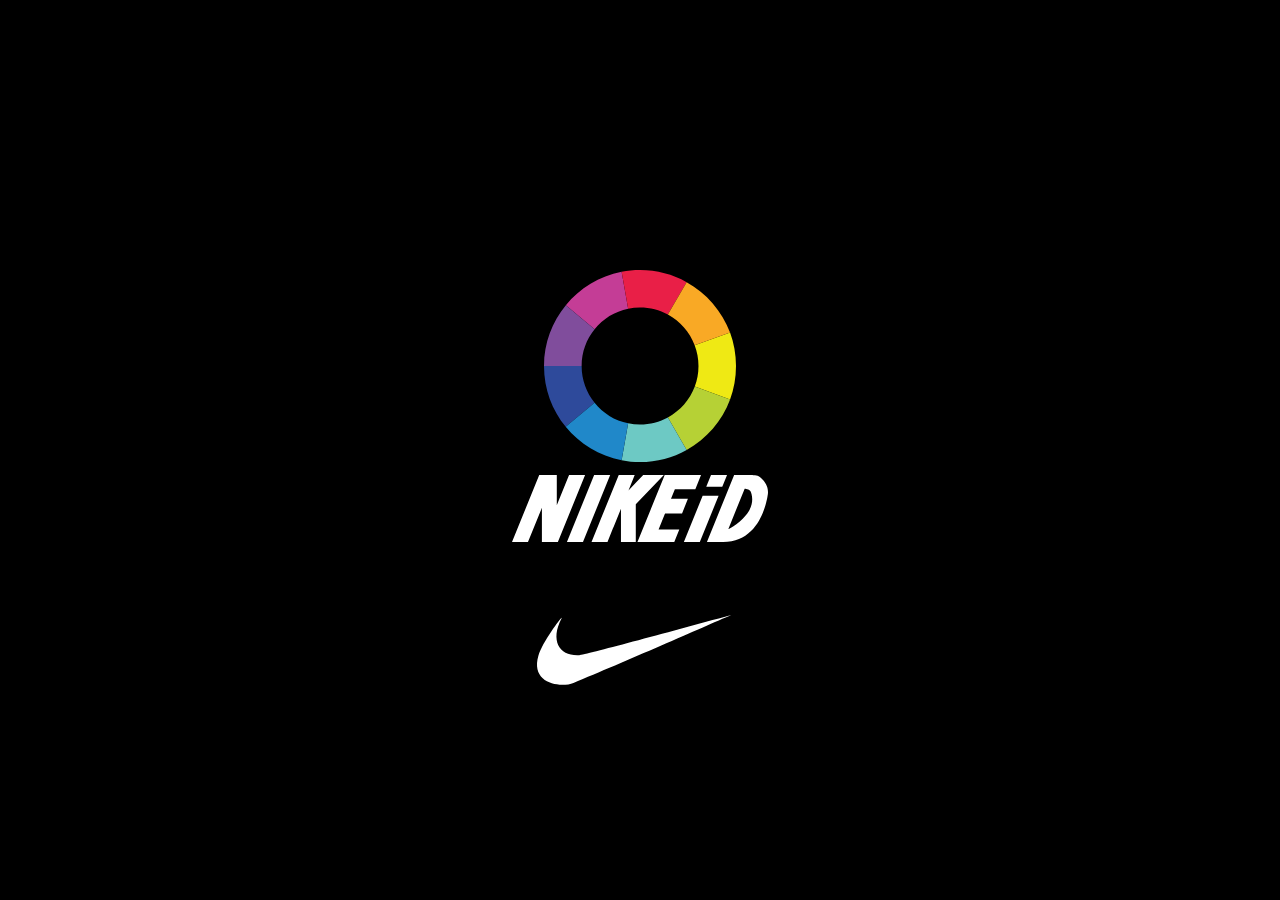
==== index.html @ b017522c "First commit" ====
<!DOCTYPE html>
<html lang="en" dir="ltr">

<head>
  <meta charset="utf-8">
  <title>Nike logo</title>
  <script src="https://ajax.googleapis.com/ajax/libs/jquery/3.3.1/jquery.min.js"></script>
  <link rel="stylesheet" type="text/css" href="css/style.css">
  <script type="text/javascript" src="js/main.js"></script>
  <script src='js/spectrum.js'></script>
  <link rel='stylesheet' href='css/spectrum.css' />

</head>

<!--  LOADING SCREAN CONTAINER -->

<body onload="loading()">
  <div class="loadingScrean" id="loadingScrean">
    <div class="loadingAnimation">


      <div class="nikeID">
        <img src="img/NikeID_circle.svg" class="rotate">
        <img src="img/NikeID_text.svg" class="nikeIDText">
      </div>
      <canvas id="c1" class="c1">
        <script>
          var c = document.getElementById("c1");
        c.height = document.documentElement.clientheight;
        c.width = document.documentElement.clientwidth;
        var ctx = c.getContext("2d")
        drawSNike(ctx);
      </script>

    </div>
  </div>

  <!--  PAGE CONTENT CONTAINER -->
  <div class="content" id="content">
    <div class="nav">
      <div class="headerIcons">
        <img src="img/NikeID_circle.svg" class="headerCircle">
        <img src="img/NikeID_text.svg" class="headerText">
      </div>
    </div>
    <!--  AIR FORCE 1 CONTAINER -->
    <div class="airForce1">

      <!--        BACKGROUND IMAGE CONTAINER      -->
      <div class="svgBackgroundImageContainer" id="airForce1">

        <!--          SVG LOGO CONTAINER         -->
        <div class="svgLogo">
          <svg class="svgLogo" version="1.1" xmlns="http://www.w3.org/2000/svg" xmlns:xlink="http://www.w3.org/1999/xlink" x="0px" y="0px" viewBox="0 0 361 185" style="enable-background:new 0 0 361 185;" xml:space="preserve">
            <style type="text/css">
              .st0 {
                fill: #FFFFFF;
                stroke: #000000;
                stroke-width: 0.5;
                stroke-miterlimit: 10;
              }
            </style>
            <g>
              <path class="st0 colorMain" d="M226.4,39.8c-1.3-1.2-2.7-2.3-4.1-3.4c-2.4-1.9-4.9-3.8-7.6-5.1c-0.9-0.4-2-1-3-0.7c-0.8,0.2-1.5,1.1-2.1,1.7
        		c-0.7,0.6-1.3,1.2-2,1.8c-1.3,1.2-2.7,2.3-4,3.5c-0.6,0.5-1.3,1-1.8,1.6c0,0-1.5,1.5-1.4,4.1c0.1,1.9-0.3,4.1-1.2,5.8
        		c-1,1.7-2.6,3-4.5,3.9c-0.6,0.3-1.2,0.5-1.9,0.3c-2-0.5-1.7-3.7-1.6-5.2c0-0.6,0.1-1.2,0.2-1.8c0-0.3,0.5-2,0.3-2.1
        		c-2-1.8-4.1-2.5-4.1-2.5c-0.1,0.7-0.1,1.3-0.2,2c0,0.4-0.1,0.7-0.1,1.1c0,0.2,0,0.6-0.1,0.8c0,0.1-0.1,0.1-0.1,0.1
        		c-0.3,0.3-0.9,0.4-1.2,0.6c-0.1,0-0.9,0.4-0.9,0.4c-0.1,0.8-0.1,1.7-0.2,2.5c-0.1,1.8-0.2,3.4-0.8,5.1c-0.3,0.9-0.7,1.7-1.3,2.5
        		c-0.5,0.7-1.1,1.4-1.9,1.6c-1,0.2-1.8-0.4-2.4-1c-0.5-0.5-0.8-1.1-1.2-1.6c-0.1-0.2-1.4-2.4-1.3-2.5c0,0-1.5,1.1-1.5,1.1
        		c-0.1,2.3-0.2,4.6-0.4,6.8c0,0.8-0.1,1.6-0.1,2.3c-0.1,1.2-0.2,2.4-0.8,3.5c-0.3,0.6-0.7,1.1-1.1,1.7c-0.5,0.7-1.3,1.5-2.3,1.5
        		c-1.1,0-1.8-1.1-2.2-2c-0.7-1.4-1-3-1.3-4.6c-0.1-0.8-0.3-1.5-0.4-2.3c0,0-5,2.5-5,2.5c-0.1,1-0.2,2-0.3,3.1c-0.1,1,0,2-0.3,3
        		c-0.3,0.8-0.8,1.6-1.5,2.1c-1.1,0.8-2.2,2.1-3.7,2.2c-0.7,0-1.4-0.3-1.8-1c-0.5-0.8-0.6-1.8-0.6-2.6c0-0.5,0-1,0-1.6
        		c0-0.3,0-0.6,0-0.9c0-0.2,0-0.9,0.1-1c0,0-4.8,4.7-4.8,4.7c0,2.4,0,4.8,0,7.1c0,1.1,0,2.2,0,3.3c0,0.1,0,0.2,0,0.4
        		c-0.1,0.1-0.2,0.2-0.3,0.3c-1.2,1.1-3.1,2.3-4.7,1.6c-2.1-0.9-1.8-4.4-1.7-6.2c0.1-0.8,0.2-1.6,0.3-2.4l-5.4,1.5c0,0-5.8,16.2-9,7
        		l-6.3,3.6c0,2.1-0.3,4.5-1.2,6.4c-0.5,1.1-1.3,2.2-2.7,2.1c-4.1-0.2-4.3-5.3-3.7-8.3c0,0,0-0.2,0.1-0.2c0,0-15.6,7.3-15.6,7.3
        		s-1.1,9.2,5.2,8.7c6.3-0.5,8.1-1.1,22.4-6.4c4.5-1.7,9-3.3,13.4-5c3.2-1.2,6.3-2.4,9.5-3.6c0.5-0.2,1-0.4,1.5-0.6
        		c0.5-0.2,1-0.3,1.4-0.5c0.5-0.2,0.9-0.6,1.3-0.9c1-0.8,2-1.6,3-2.3c3-2.2,6.2-4.3,9.5-6.1c2.1-1.1,4.3-2.1,6.5-2.9
        		c1.2-0.4,2.4-0.6,3.4-1.4c2-1.5,3.6-3.6,5.3-5.4c2.1-2.2,4.4-4.2,7-5.9c1.5-1,3.1-1.9,4.8-2.7c0.8-0.4,1.7-0.8,2.6-1.1
        		c0.8-0.3,1.7-0.5,2.4-1c3.7-2.4,7.4-4.7,11.2-7c3.4-2.1,6.9-4.2,10.3-6.2c2.3-1.4,4.6-2.7,6.9-4.1C225.6,40.3,226,40.1,226.4,39.8z
        		" />
              <path class="st0 colorMain" d="M333.7,121.1c-0.2,1.7-0.3,3.3-0.5,5c0,0,3-3.9,2.6-38.1c0-3.8-0.2-7.7-0.6-11.5c-0.6-6.6-1.6-13.2-3.6-19.5
          		c-0.6-2-1.3-4-2.2-6c-1.2-2.7-3-5.1-3.7-8c-0.1-0.3-0.1-0.7-0.3-1c-0.8-1.4-2.7-1.5-4.1-1.3c-5.2,0.7-9.9,3.8-11.6,9
          		c-2.9,9-7.7,12.9-18.4,17.7c-10.7,4.8-45.1-18.7-45.1-18.7c5.8-9.4-11.4-29.7-15.3-34.8s-12,0.5-12,0.5l0,0c0,0,0,0,0,0
          		c2.1,1.2,6.6,4.9,6.6,4.9s1.6,1.3-1.3,2c-2.8,1.1-3.7,1.8-3.7,1.8s-3.9,3.2-4.6,4.5c-2.8,0-6.7-0.1-11.3,4.6l-4.2-3.6L188,40.2
          		h-1.6c0,0-2.2,2.3-6.9,6.2s-4.2,4.5-4.2,4.5c-5.8,1.9-8.8,6.9-8.8,6.9c-2.7-0.5-2.4-0.3-8.1,2.2c-5.7,2.5-4.9,4-4.9,4
          		c-2.8,0.5-10.6,4.2-10.6,6.2c0,2-2.8,3.4-2.8,3.4c-7.1-1.3-11.5,5.1-11.8,6.5c-0.3,1.4-3.4,3.5-3.4,3.5c-5.9-2.7-11.8,4.4-11.8,4.4
          		c-0.6,3-0.5,8.1,3.7,8.3c1.3,0.1,2.2-1,2.7-2.1c0.9-2,1.1-4.3,1.2-6.4l6.3-3.6c3.3,9.2,9-7,9-7l5.4-1.5c-0.1,0.8-0.2,1.6-0.3,2.4
          		c-0.1,1.7-0.4,5.3,1.7,6.2c1.6,0.7,3.5-0.5,4.7-1.6c0.1-0.1,0.2-0.2,0.3-0.3c0-0.1,0-0.2,0-0.4c0-1.1,0-2.2,0-3.3
          		c0-2.4,0-4.8,0-7.1c0,0,4.7-4.7,4.8-4.7c-0.1,0.1-0.1,0.8-0.1,1c0,0.3,0,0.6,0,0.9c0,0.5,0,1,0,1.6c0.1,0.9,0.1,1.9,0.6,2.6
          		c0.4,0.6,1.1,1,1.8,1c1.5-0.1,2.6-1.3,3.7-2.2c0.7-0.5,1.2-1.3,1.5-2.1c0.3-1,0.3-2,0.3-3c0.1-1,0.2-2,0.3-3.1l5-2.5
          		c0.1,0.8,0.2,1.6,0.4,2.3c0.3,1.6,0.7,3.2,1.3,4.6c0.4,0.9,1.1,2,2.2,2c0.9,0,1.7-0.9,2.3-1.5c0.4-0.5,0.8-1.1,1.1-1.7
          		c0.6-1.1,0.8-2.3,0.8-3.5c0-0.8,0.1-1.6,0.1-2.3c0.1-2.3,0.2-4.6,0.4-6.8l1.5-1.1c-0.1,0.1,1.1,2.3,1.3,2.5
          		c0.3,0.6,0.7,1.1,1.2,1.6c0.6,0.7,1.5,1.3,2.4,1c0.8-0.2,1.4-0.9,1.9-1.6c0.5-0.8,0.9-1.6,1.3-2.5c0.7-1.7,0.7-3.3,0.8-5.1
          		c0.1-0.8,0.1-1.7,0.2-2.5c0-0.1,0.9-0.4,0.9-0.4c0.4-0.2,0.9-0.3,1.2-0.6c0,0,0.1-0.1,0.1-0.1c0.1-0.2,0.1-0.5,0.1-0.8
          		c0-0.4,0.1-0.7,0.1-1.1c0.1-0.7,0.1-1.3,0.2-2c0,0,2.1,0.8,4.1,2.5c0.1,0.1-0.3,1.8-0.3,2.1c-0.1,0.6-0.2,1.2-0.2,1.8
          		c-0.1,1.5-0.3,4.7,1.6,5.2c0.6,0.1,1.3-0.1,1.9-0.3c1.8-0.9,3.4-2.1,4.5-3.9c1-1.7,1.3-3.9,1.2-5.8c-0.1-2.5,1.4-4.1,1.4-4.1
          		c0.5-0.6,1.2-1,1.8-1.6c1.3-1.2,2.7-2.3,4-3.5c0.7-0.6,1.3-1.2,2-1.8c0.6-0.5,1.3-1.4,2.1-1.7c0.9-0.3,2.1,0.3,3,0.7
          		c2.7,1.3,5.2,3.2,7.6,5.1c1.4,1.1,2.8,2.2,4.1,3.4c-0.4,0.3-0.9,0.5-1.3,0.8c-2.3,1.3-4.6,2.7-6.9,4.1c-3.4,2.1-6.9,4.1-10.3,6.2
          		c-3.8,2.3-7.5,4.6-11.2,7c-0.7,0.5-1.6,0.7-2.4,1c-0.9,0.3-1.7,0.7-2.6,1.1c-1.7,0.8-3.3,1.7-4.8,2.7c-2.6,1.7-4.8,3.7-7,5.9
          		c-1.7,1.8-3.3,3.9-5.3,5.4c-1,0.8-2.2,0.9-3.4,1.4c-2.2,0.8-4.4,1.8-6.5,2.9c-3.3,1.8-6.5,3.8-9.5,6.1c-1,0.7-2,1.5-3,2.3
          		c-0.4,0.3-0.8,0.7-1.3,0.9c-0.5,0.2-1,0.3-1.4,0.5c-0.5,0.2-1,0.4-1.5,0.6c-3.2,1.2-6.3,2.4-9.5,3.6c-4.5,1.7-8.9,3.4-13.4,5
          		c-14.3,5.3-16,5.9-22.4,6.4c-6.3,0.5-5.2-8.7-5.2-8.7c-7,4.8-59,18.8-59,18.8c5.8,1,29.8,4.9,46,4.9s33.3-0.6,33.3-0.6
          		s12.4,0,11.6-12.4c-0.5-5.6-0.5-8.5-0.5-8.5l23.6-9.5c0,0,9.5,16,19,21.7c9.6,5.7,17.2,11.3,21.1,20.6c1.7,3.8,1.6,4.7,1.3,6
          		c0,0,0,0,0,0c15.4-2.4,45.4-5.8,65.4-7.7c0,0,0,0,0,0c-2.2-14.1-9.8-26.7-9.8-26.7l78.4-20c0.3,0.3,0.7,0.7,1,1
          		c1.8,2.1,3.3,4.6,4.1,7.3c0.3,1.1,0.5,2.2,0.6,3.4c0,0.6,0,1.1,0,1.7c0,0.7,0.3,1.4,0.5,2.1c0.1,0.7,0.2,1.4,0.3,2.1
          		c0.4,3.6,0.2,7.3,0.1,10.9C334.3,113.8,334,117.5,333.7,121.1z M227,40.3c0,0,8.1,7.3,15.6,14.3s24.6,14.1,36.1,18.3s25-0.9,27.2-2
          		c2.6,0.4,5.8,4.1,5.8,4.1l-74,14.3c0,0-0.8-0.7-13.2-7.9S204,53.9,204,53.9L227,40.3z M247.3,101.3l-37.6,7.5
          		c0,0-24.8,5.4-31.5-9.5c-6.8-19.4,22.8-32.5,22.8-32.5c-7.1,34.3,36.1,23.5,36.1,23.5s49.2-9,66.7-12.6s23.4,3,23.4,3L247.3,101.3z
          		" />
            </g>
            <g>
              <path class="st0 colorSwosh" d="M327.1,80.7c0,0-5.9-6.5-23.4-3S237,90.4,237,90.4s-43.3,10.8-36.1-23.5c0,0-29.5,13.1-22.8,32.5
        		c6.8,14.9,31.5,9.5,31.5,9.5l37.6-7.5L327.1,80.7z" />
            </g>
            <g>
              <path class="st0 colorFrontPanel" id="colorFrontPanel" d="M192.3,136.3c0.5-0.1,1.1-0.2,1.7-0.3c0,0,0,0,0,0c0.2-1.3,0.3-2.2-1.3-6c-3.9-9.3-11.5-14.9-21.1-20.6
        		c-9.6-5.7-19-21.7-19-21.7L129,97.3c0,0,0.1,2.9,0.5,8.5c0.8,12.4-11.6,12.4-11.6,12.4s-17,0.6-33.3,0.6s-40.3-3.9-46-4.9
        		c-4.4,4-8.6,17.3-8.6,17.3c6.8,2.1,33.6,9.8,60,9.9S171.3,139.7,192.3,136.3z" />
            </g>
            <g>
              <path class="st0 colorBackPanel" d="M311.6,74.9c0,0-3.2-3.6-5.8-4.1c-2.2,1.1-15.8,6.3-27.2,2s-28.6-11.3-36.1-18.3S227,40.3,227,40.3l-23,13.6
        		c0,0,8,20.3,20.4,27.4s13.2,7.9,13.2,7.9L311.6,74.9z" />
              <path class="st0 colorBackPanel" d="M249.6,101.7c0,0,7.5,12.6,9.8,26.7c0,0,0,0,0,0c8.6-0.8,15.3-1.3,18.3-1.4c10.1-0.1,55.5-0.9,55.5-0.9
        		c0.2-1.7,0.4-3.3,0.5-5c0.4-3.7,0.6-7.3,0.8-11c0.2-3.6,0.3-7.3-0.1-10.9c-0.1-0.7-0.2-1.4-0.3-2.1c-0.2-0.7-0.5-1.4-0.5-2.1
        		c0-0.6,0-1.1,0-1.7c-0.1-1.1-0.3-2.3-0.6-3.4c-0.8-2.7-2.2-5.2-4.1-7.3c-0.3-0.4-0.6-0.7-1-1" />
            </g>
            <g>
              <path class="st0 colorTop" d="M226.4,39.8c-1.3-1.2-2.7-2.3-4.1-3.4c-2.4-1.9-4.9-3.8-7.6-5.1c-0.9-0.4-2-1-3-0.7c-0.8,0.2-1.5,1.1-2.1,1.7
        		c-0.7,0.6-1.3,1.2-2,1.8c-1.3,1.2-2.7,2.3-4,3.5c-0.6,0.5-1.3,1-1.8,1.6c0,0-1.5,1.5-1.4,4.1c0.1,1.9-0.3,4.1-1.2,5.8
        		c-1,1.7-2.6,3-4.5,3.9c-0.6,0.3-1.2,0.5-1.9,0.3c-2-0.5-1.7-3.7-1.6-5.2c0-0.6,0.1-1.2,0.2-1.8c0-0.3,0.5-2,0.3-2.1
        		c-2-1.8-4.1-2.5-4.1-2.5c-0.1,0.7-0.1,1.3-0.2,2c0,0.4-0.1,0.7-0.1,1.1c0,0.2,0,0.6-0.1,0.8c0,0.1-0.1,0.1-0.1,0.1
        		c-0.3,0.3-0.9,0.4-1.2,0.6c-0.1,0-0.9,0.4-0.9,0.4c-0.1,0.8-0.1,1.7-0.2,2.5c-0.1,1.8-0.2,3.4-0.8,5.1c-0.3,0.9-0.7,1.7-1.3,2.5
        		c-0.5,0.7-1.1,1.4-1.9,1.6c-1,0.2-1.8-0.4-2.4-1c-0.5-0.5-0.8-1.1-1.2-1.6c-0.1-0.2-1.4-2.4-1.3-2.5c0,0-1.5,1.1-1.5,1.1
        		c-0.1,2.3-0.2,4.6-0.4,6.8c0,0.8-0.1,1.6-0.1,2.3c-0.1,1.2-0.2,2.4-0.8,3.5c-0.3,0.6-0.7,1.1-1.1,1.7c-0.5,0.7-1.3,1.5-2.3,1.5
        		c-1.1,0-1.8-1.1-2.2-2c-0.7-1.4-1-3-1.3-4.6c-0.1-0.8-0.3-1.5-0.4-2.3c0,0-5,2.5-5,2.5c-0.1,1-0.2,2-0.3,3.1c-0.1,1,0,2-0.3,3
        		c-0.3,0.8-0.8,1.6-1.5,2.1c-1.1,0.8-2.2,2.1-3.7,2.2c-0.7,0-1.4-0.3-1.8-1c-0.5-0.8-0.6-1.8-0.6-2.6c0-0.5,0-1,0-1.6
        		c0-0.3,0-0.6,0-0.9c0-0.2,0-0.9,0.1-1c0,0-4.8,4.7-4.8,4.7c0,2.4,0,4.8,0,7.1c0,1.1,0,2.2,0,3.3c0,0.1,0,0.2,0,0.4
        		c-0.1,0.1-0.2,0.2-0.3,0.3c-1.2,1.1-3.1,2.3-4.7,1.6c-2.1-0.9-1.8-4.4-1.7-6.2c0.1-0.8,0.2-1.6,0.3-2.4l-5.4,1.5c0,0-5.8,16.2-9,7
        		l-6.3,3.6c0,2.1-0.3,4.5-1.2,6.4c-0.5,1.1-1.3,2.2-2.7,2.1c-4.1-0.2-4.3-5.3-3.7-8.3c0,0,0-0.2,0.1-0.2c0,0-15.6,7.3-15.6,7.3
        		s-1.1,9.2,5.2,8.7c6.3-0.5,8.1-1.1,22.4-6.4c4.5-1.7,9-3.3,13.4-5c3.2-1.2,6.3-2.4,9.5-3.6c0.5-0.2,1-0.4,1.5-0.6
        		c0.5-0.2,1-0.3,1.4-0.5c0.5-0.2,0.9-0.6,1.3-0.9c1-0.8,2-1.6,3-2.3c3-2.2,6.2-4.3,9.5-6.1c2.1-1.1,4.3-2.1,6.5-2.9
        		c1.2-0.4,2.4-0.6,3.4-1.4c2-1.5,3.6-3.6,5.3-5.4c2.1-2.2,4.4-4.2,7-5.9c1.5-1,3.1-1.9,4.8-2.7c0.8-0.4,1.7-0.8,2.6-1.1
        		c0.8-0.3,1.7-0.5,2.4-1c3.7-2.4,7.4-4.7,11.2-7c3.4-2.1,6.9-4.2,10.3-6.2c2.3-1.4,4.6-2.7,6.9-4.1C225.6,40.3,226,40.1,226.4,39.8z
        		" />
              <path class="st0 colorTop" d="M200.8,28.8C200.8,28.8,200.8,28.8,200.8,28.8c0.1-0.1,0.3-0.2,0.6-0.5c2.9-2.5,15.8-13.6,17.8-13.7
        		c2.1,1.2,6.6,4.9,6.6,4.9s1.6,1.3-1.3,2c-2.8,1.1-3.7,1.8-3.7,1.8s-3.9,3.2-4.6,4.5c-2.8,0-6.7-0.1-11.3,4.6" />
            </g>
            <g>
              <path class="st0 colorMidsole" d="M39.7,153.2c0.4,0.5,0.9,0.9,1.4,1.3c3.3,2.8,7.4,4.5,11.6,5.5c3.6,0.9,7.2,1.7,10.8,2.3
        		c1.8,0.3,3.7,0.5,5.5,0.7c1.8,0.2,3.7,0.4,5.5,0.5c1.8,0.1,3.5,0.2,5.3,0.3c1.6,0.1,3.2,0.1,4.8,0.2c1.4,0,2.8,0.1,4.2,0.1
        		c1.1,0,2.2,0,3.2,0c0.7,0,1.4,0,2.1,0c0.3,0,0.5,0,0.8,0l161.2,0.5c0,0,48.3,0,58.5-0.2c8-0.1,14.6-2.5,18.3-4.7
        		c1.4-1,2.4-1.7,2.4-1.7c2.4-13-2-31.9-2-31.9s-45.4,0.8-55.5,0.9s-64.3,6-85.3,9.3s-76,4.8-102.3,4.7s-53.3-7.8-60-9.9
        		c-4.9,7.9-5.5,14.9-5.5,14.9C30,146.8,34.9,148,39.7,153.2z" />
            </g>
            <g>
              <path class="st0 colorSole" d="M214.3,174.7h79.3c0,0,22.2-0.2,32.8-4.5c10.7-4.3,8.7-7.7,8.7-12.2c-2.5,2.3-10.5,6.2-20.7,6.3
        		c-10.2,0.2-58.5,0.2-58.5,0.2L94.8,164c-0.3,0-0.5,0-0.8,0c-0.7,0-1.4,0-2.1,0c-1.1,0-2.2,0-3.2,0c-1.4,0-2.8,0-4.2-0.1
        		c-1.6,0-3.2-0.1-4.8-0.2c-1.8-0.1-3.5-0.2-5.3-0.3c-1.8-0.1-3.7-0.3-5.5-0.5c-1.8-0.2-3.7-0.4-5.5-0.7c-3.6-0.6-7.2-1.4-10.8-2.3
        		c-4.1-1.1-8.3-2.7-11.6-5.5c-0.5-0.4-1-0.9-1.4-1.3c-4.8-5.2-9.7-6.3-15.2-7.2c-0.8,2.8-2.7,14.2,14.5,19.7s47.5,8.7,60.2,8.7
        		S214.3,174.7,214.3,174.7z" />
            </g>
            <g>
              <path class="st0 colorAir" d="M296.3,146.3l-5,10.3l1.5,0l0.9-1.5h2.8v1.5h0.9v-10.3H296.3z M296,154.1h-2l2-4.1V154.1z" />
              <path class="st0 colorAir" d="M308.7,148.8c-0.1-2.4-4.3-2.6-4.3-2.6l-3,10.3h1.5l0.9-3.4l2.2,3.4h2l-2.6-3.9
        		C307.2,152.7,308.7,151.3,308.7,148.8z M304.6,151.1l0.7-3.6c0,0,2.1-0.1,1.9,2.2C307.1,150.4,306.8,151.3,304.6,151.1z" />
              <polyline class="st0 colorAir" points="298.3,156.5 301.1,146.3 302.5,146.3 299.8,156.5 	" />
            </g>
          </svg>
        </div>
      </div>

      <!--        COLORPICKERS       -->
      <div class="row">
        <div class="element" id="colorSole">
          <div class="title">
            Sole
          </div>
          <div class="picker">
            <input type='text' id="colorSoleP" />
          </div>
        </div>

        <div class="element" id="colorMidsole">
          <div class="title">
            Midsole
          </div>
          <div class="picker">
            <input type='text' id="colorMidsoleP" />
          </div>
        </div>

        <div class="element" id="colorFrontPanel">
          <div class="title">
            Front panel
          </div>
          <div class="picker">
            <input type='text' id="colorFrontPanelP" />
          </div>
        </div>

        <div class="element" id="colorBackPanel">
          <div class="title">
            Back panel
          </div>
          <div class="picker">
            <input type='text' id="colorBackPanelP" />
          </div>
        </div>

        <div class="element" id="colorMain">
          <div class="title">
            Base
          </div>
          <div class="picker">
            <input type='text' id="colorMainP" />
          </div>
        </div>

        <div class="element" id="colorSwosh">
          <div class="title">
            Swosh
          </div>
          <div class="picker">
            <input type='text' id="colorSwoshP" />
          </div>
        </div>

        <div class="element" id="colorAir">
          <div class="title">
            AIR logo
          </div>
          <div class="picker">
            <input type='text' id="colorAirP" />
          </div>
        </div>

        <div class="element" id="colorTop">
          <div class="title">
            Top
          </div>
          <div class="picker">
            <input type='text' id="colorTopP" />
          </div>
        </div>

        <script>
          pickersAirForce1();
          hoverOverlay();
        </script>
      </div>

    </div>

    <!--  MERCURIAL VAPOR CONTAINER -->
    <div class="mercurialVapor">

      <!--        BACKGROUND IMAGE CONTAINER      -->
      <div class="svgBackgroundImageContainer" id="mercurialVapor">

        <!--          SVG LOGO CONTAINER         -->
        <div class="svgLogo" style="padding-top: 200px;">
          <svg version="1.1" xmlns="http://www.w3.org/2000/svg" xmlns:xlink="http://www.w3.org/1999/xlink" x="0px" y="0px" viewBox="0 0 91.8 42.4" style="enable-background:new 0 0 113.4 65.2;" xml:space="preserve">
            <style type="text/css">
              .st1 {
                fill: white;
                stroke: #000000;
                stroke-width: 0.25;
                stroke-miterlimit: 10;
              }
            </style>
            <g>
              <path class="st1 solePlate" d="M0,29.8c0,0,12.7,3.9,14.7,4.8s4.8,2.6,5.9,2.8s1.6,0.1,2.8,0.5c1.1,0.3,2.2,0.8,3.9,0.9
          		c1.7,0.1,2.8,0.4,4-0.3c1.2-0.7,2.6-2,4.1-2.1s4,0.2,5.1,0.1c1.1,0,2.6-0.1,4.6-0.3c2-0.2,6.2-0.9,4.9,0c-1.4,1-2.1,1.2-3.2,1.3
          		c-1.1,0.1-3.1,0.8-5.4,1.6c-2.3,0.8-2.8,0.8-2.9,1.8L34.3,41h-1.5l-2.4-1c0,0-1.4-1.3-2.8-0.7c-1.1,0.2-1.1,0.1-1.4,0.5l-1.8-0.3
          		L23.2,39c0,0-1.7-1.3-3.2-1.2c-0.8,0.1-1.5,0.7-1.8,2l-1.7-0.1L14.3,39c0,0-0.8-1.3-1.4-1.9s-0.9-1.3-1.5-1.4s-2.3-0.8-2.4-0.6
          		s-0.5,0.5-0.7,0.6s-0.5,0.4-0.7,1l-1.4-0.4l-1.5-1c0,0-0.5-0.8-0.8-1.1s-0.5-0.5-0.5-0.7S3.1,33,2.8,33S0.1,31.8,0,29.8z" />
              <path class="st1 solePlate" d="M61.3,36.9c0,0,0.5-0.6,1.3-0.7s3.2,0,3.8-0.1s6.2-0.9,7.6-1.2s3.3-0.9,4.3-1.2s4-1.2,5.8-0.9S91,34,91,34
          		s0.2,1.6-2.5,2.5c-1.5,0.5-1.7,0.6-3,2.7l-6.2,1.1h-0.6l-0.2-0.5l-0.4,0c0,0-0.4-1.5-0.5-1.8s-0.3-0.5-0.3-0.5l-1.1,0
          		c0,0-0.8-0.1-1-0.1s-1.3,1.3-1.7,2.4l-0.9,0.2l-3.8,0c0,0-0.3-2.8-1.9-2.8S61.6,37.1,61.3,36.9z" />
            </g>
            <g>
              <polygon class="st1 studs" points="68.9,40.1 69,41.6 73,41.8 73.6,39.9 72.7,40.1 	" />
              <path class="st1 studs" d="M78.1,40l0.3,1.9l0.5-0.1l0.2,0.4c0,0,0.4,0.2,1,0.1s4.7-0.8,4.7-0.8s0.6-2.2,0.8-2.3l-6.2,1.1h-0.6l-0.2-0.5L78.1,40z" />
              <path class="st1 studs" d="M37.7,42.4c-0.8,0-3.2,0-3.2,0l-4-1.1l-0.1-1.4l2.4,1l5.6-0.1C38.4,40.8,38.5,42.4,37.7,42.4z" />
              <path class="st1 studs" d="M26.2,39.7c0,0-0.1,0.8-0.5,0.7s-1.5-0.3-1.5-0.3l-1.1-0.4l0-0.8l1.3,0.5L26.2,39.7z" />
              <path class="st1 studs" d="M18.2,39.8c0,0-0.2,1.4-0.4,1.4c-0.2,0-1-0.1-1-0.1l-2.3-0.8l0-1.4l2.1,0.7L18.2,39.8z" />
              <polygon class="st1 studs" points="7.6,36.7 7.1,37.8 4.7,36.5 4.7,35.3 6.2,36.3 	" />
            </g>
            <g>
              <g>
                <path class="st1 main" d="M81,15.4c0.7-0.6,2.2-2.2,2.5-2.7c0.1-0.2,0.4-0.6,0.8-1C83.5,12.7,82.3,14.1,81,15.4
          			c-0.2,0.2-0.3,0.2-0.4,0.4C80.7,15.6,80.9,15.5,81,15.4z" />
                <path class="st1 main" d="M86.8,8.8c0.2-0.2,0.4-0.3,0.6-0.4c-0.1,0-0.2,0.1-0.3,0.1c-0.3,0.2-0.8,0.8-1.3,1.4
          			C86,9.5,86.4,9.1,86.8,8.8z" />
                <path class="st1 main" d="M91.7,22.9c0,0.1,0,0.2,0,0.3C91.8,23,91.7,22.9,91.7,22.9z" />
                <path class="st1 main" d="M91.8,24.2c0-0.3,0-0.7,0-0.9C91.8,23.6,91.8,24,91.8,24.2z" />
                <path class="st1 main" d="M91.7,22.6c0,0.1,0,0.2,0.1,0.3c0,0,0,0,0,0l-1-5.9l-0.9,0.4C89.8,17.3,91.5,21.7,91.7,22.6z" />
                <path class="st1 main" d="M80.6,33l-0.3,0.1c0.4-0.1,0.9-0.2,1.4-0.3l-0.4,0.1c0,0-0.1-1.4-0.2-1.6C81.2,31.3,80.7,32.8,80.6,33z" />
                <path class="st1 main" d="M61.9,8.6c0,0-1.5-3.4-1.7-3.8c-0.2-0.3-0.4-1.1-0.4-1.3c0-0.3,0.3-0.6,0.6-1.1c0.3-0.4,2-1.6,2.2-1.9
          			C62.9,0.2,62.5,0,62.5,0S62.1,0.3,58,2.9c-4.1,2.6-4.7,3.3-4.7,3.3s0.9,0.6,1.6,1.1c0.2,0.1,0.4,0.3,0.6,0.5l0,0
          			c0,0,1-0.6,1.6-0.6c0.6-0.1,2.2,0.1,3.3,0.6" />
                <path class="st1 main" d="M91.8,24.3c0,0-0.2-2.6-2.5-6.9l-1.4,0.3c0,0-1.6,7.4-1.8,9.1c0,0-1.4-4.7-2.1-8.3l-6.1,1.2
          			c0,0-3.1,12.7-5,15.3c0.5-0.1,0.9-0.2,1.1-0.2c1.4-0.4,3.3-0.9,4.3-1.2c0.4-0.1,1-0.3,1.7-0.5l-0.1,0l1.3-4.3c0,0,0.6,3,0.6,3.9
          			l0,0c0.8-0.1,1.6-0.2,2.3-0.1c1.1,0.2,3.4,0.6,5.1,1l-0.1,0c0,0,0.7-2.2,0.3-3.6c0,0-0.6,2.7-1.3,3.4l-0.4-0.1
          			c0,0,1.2-1.9,1.8-5.7c0,0,0.7,4.1-0.2,6C90.3,33.9,91,34,91,34C92,32,91.8,25.1,91.8,24.3z" />
                <path class="st1 main" d="M72.9,35.1l-0.7,0.1C72.4,35.2,72.7,35.1,72.9,35.1z" />
                <path class="st1 main" d="M75.3,27.4c0.8-3.2,2.1-8,2.1-8l7-1.3l1.6,6.8l1.6-7.4c0,0,2.8-0.6,3.1-0.9l-0.1-0.9c0,0-0.5-3.1-0.6-3.7
          			c-0.1-0.7-0.4-1.8-0.6-2.2s-0.5-0.8-0.7-1.1c-0.1-0.2-0.4-0.2-0.7-0.2c0.3,0,1,0.2,0.8,0.6c0,0-0.3,0.3-0.6,0.6s-0.6,0.5-1.1,1.1
          			s-2.1,2.3-2.5,2.9c-0.4,0.5-1.4,1.7-2,2.1S81,16.7,80.5,17c-0.5,0.3-0.9,0.6-1.7,0.8c-0.8,0.1-2,0.2-2.8,0
          			c-0.8-0.2-2.3-0.6-3.4-1.1c-1.1-0.6-3.5-2-4.2-2.5c-0.7-0.5-2.5-1.9-3.5-2.6c-1-0.7-2.7-2-4.1-2.6c-1.3-0.6-2-1-2.8-1.1
          			c-0.8-0.1-1.3-0.3-1.8,0C56,8,55.8,8.1,55.8,8.1l0,0c0.7,0.7,1.5,1.5,2,2c0.7,0.8,0.5,1,0.1,1.2c-0.4,0.2-0.8-0.1-0.8-0.1
          			s-0.7-0.8-1.6-1.8C55.4,9.3,55.2,9.1,55,9c0,0-0.4,0.5-0.7,0.8c-0.3,0.3-0.4,0.4-0.6,0.6c-0.2,0.2-0.5,0.4-0.6,0.6
          			c-0.1,0.2-0.4,0.7-0.5,0.5c-0.1-0.3-0.2-0.5,0.2-0.9c0.5-0.4,0.9-0.8,1.1-1.1c0.2-0.3,0.5-0.6,0.6-0.7c-0.9-0.8-1.9-1.5-2.2-1.7
          			c-0.3-0.2-0.2,0.5-0.2,1.7c0,1.2,0.2,2.9,0.3,3.7s-0.2,1.2-0.6,1.3c-0.5,0.1-0.6-0.7-0.6-0.7s-0.1-1-0.2-2.5
          			c-0.1-1.5,0.1-3.3,0.1-3.3S49.7,8,48.9,8.5S48.2,9,48.4,9.2c0.3,0.2,1.2,1,1.2,1l-1,0.7c0,0-0.9-0.8-1.3-1.1
          			c-0.5-0.3-0.5,0.3-0.6,1c-0.1,0.8-0.1,2.5,0,3.6c0,1-0.7,1-1,1.1c-0.3,0-0.3-1.1-0.3-2.3c0-1.2,0.4-3.2,0.4-3.2s-0.5,0.2-1,0.3
          			c-0.5,0.2-0.9,0.4-1.5,0.7c-0.6,0.3-0.9,0.6-0.6,0.7c0.3,0.1,1,0.7,1.6,1.2c0.6,0.5,0.1,0.9-0.3,1.1s-1-0.4-1-0.4s-0.6-0.5-1.2-1
          			c-0.6-0.5-0.6-0.1-0.7,0.3s-0.4,2.7-0.5,3.6c-0.1,0.9-0.7,0.9-1,0.9c-0.3,0-0.2-0.9-0.1-2.3s0.8-2.6,0.8-2.6s-0.1,0-0.4,0.1
          			c-0.4,0.1-1.3,0.5-2,0.9c-0.7,0.3-1,0.6-0.8,0.7c0.2,0.1,0.7,0.5,1.1,0.8c0.4,0.3,0.2,0.7-0.1,0.9c-0.3,0.2-0.7,0.1-0.7,0.1
          			s-0.2,0-0.8-0.6c-1.1-1.1-1.3-0.3-1.5,0.1c-0.2,0.4-0.9,2.3-1,2.7s-0.3,0.5-0.3,0.5s-0.3,0.1-0.6,0.2c-0.3,0.1-0.3-0.3-0.3-0.5
          			s0.1-0.7,0.2-1.1s1.1-2.2,1.1-2.2c-0.7,0-2.9,1.3-2.9,1.3s0.8,0.5,1.1,0.7c0.2,0.2-0.2,0.4-0.6,0.5c-0.4,0.1-0.6,0-0.6,0
          			s-0.3-0.2-0.9-0.6c-0.6-0.4-0.8,0.3-1.2,0.7s-0.8,1.7-1,2c-0.2,0.3-0.4,0.4-0.8,0.4c-0.4,0.1-0.4,0-0.4-0.4c0-0.3,0.2-0.8,0.2-0.8
          			l1.1-1.5c0,0-0.8,0.3-1.2,0.5c-0.4,0.1-0.6,0.3-0.6,0.3s0,0.2-0.1,0.5C26.3,19,26,19,26,19s-0.6,0.2-0.8,0.2
          			c-0.2,0.1-0.1-0.6-0.1-0.6c-0.4,0.3-10,2.9-10,2.9s-8.3,2.1-11.9,3.2S0,29.8,0,29.8s12.7,3.9,14.7,4.8s4.8,2.6,5.9,2.8
          			c1.1,0.2,1.6,0.1,2.8,0.5c1.1,0.3,2.2,0.8,3.9,0.9s2.8,0.4,4-0.3c1.2-0.7,2.6-2,4.1-2.1c1.5-0.1,4,0.2,5.1,0.1
          			c1.1,0,2.6-0.1,4.6-0.3c2-0.2,6.2-0.9,4.9,0c-1.4,1-2.1,1.2-3.2,1.3c-0.3,0-0.8,0.1-1.3,0.3c0.2,0,3.6-0.4,6.3-0.7
          			c2.8-0.3,9.7-0.2,9.7-0.2s0.5-0.6,1.3-0.7s3.2,0,3.8-0.1c0.4-0.1,3.5-0.5,5.7-0.9C72.1,35.2,74.4,30.6,75.3,27.4z" />
              </g>
            </g>
            <g>
              <path class="st1 mercurial" d="M72.1,35.2c0,0,2.3-4.6,3.1-7.8s2.1-8,2.1-8l7-1.3l1.6,6.8l1.6-7.4c0,0,2.8-0.6,3.1-0.9l0.1,0.5l-0.9,0.4
          		c0,0,1.7,4.3,1.9,5.2s0.1,1.8,0.1,1.8s-0.2-2.6-2.5-6.9l-1.4,0.3c0,0-1.6,7.4-1.8,9.1c0,0-1.4-4.7-2.1-8.3l-6.1,1.2
          		c0,0-3.1,12.7-5,15.3L72.1,35.2z" />
              <path class="st1 mercurial" d="M80,33.2l1.3-4.3c0,0,0.6,3,0.6,3.9l-0.5,0.1c0,0-0.1-1.4-0.2-1.6c0,0-0.5,1.5-0.6,1.7L80,33.2z" />
              <path class="st1 mercurial" d="M87.8,33.4c0,0,1.2-1.9,1.8-5.7c0,0,0.7,4.1-0.2,6l-0.3,0c0,0,0.7-2.2,0.3-3.6c0,0-0.6,2.7-1.3,3.4L87.8,33.4z
          		" />
              <path class="st1 mercurial" d="M54.7,8.7c-0.1,0.1-0.4,0.4-0.6,0.7c-0.2,0.3-0.6,0.7-1.1,1.1c-0.5,0.4-0.3,0.6-0.2,0.9
          		c0.1,0.3,0.4-0.2,0.5-0.5c0.1-0.2,0.3-0.4,0.6-0.6c0.2-0.2,0.3-0.3,0.6-0.6C54.5,9.4,55,9,55,9C54.9,8.9,54.8,8.8,54.7,8.7z" />
              <path class="st1 mercurial" d="M87.8,8.2c-0.2,0-0.6,0.2-1,0.5S86,9.6,85.7,10c-0.4,0.4-1.7,2.2-2.1,2.7s-1.9,2-2.5,2.7
          		c-0.7,0.6-1.9,1.3-2.7,1.7c-0.8,0.4-2.3,0-3-0.1c-0.7-0.2-2.5-1-3.8-1.7c-1.2-0.7-3.3-2.2-3.7-2.6c-0.4-0.3-3.8-2.6-4.5-3.1
          		s-1.9-1.2-3-1.8S57.6,7.1,57,7.2c-0.6,0.1-1.6,0.6-1.6,0.6l0,0c0.1,0.1,0.2,0.2,0.3,0.3l0,0c0,0,0.2-0.1,0.5-0.3
          		c0.5-0.3,1-0.1,1.8,0C58.9,8,59.5,8.4,60.9,9c1.3,0.6,3.1,1.9,4.1,2.6c1,0.7,2.9,2.1,3.5,2.6c0.7,0.5,3.1,2,4.2,2.5
          		c1.1,0.6,2.6,1,3.4,1.1c0.8,0.2,2.1,0.1,2.8,0c0.8-0.1,1.2-0.5,1.7-0.8c0.5-0.3,1.4-1,1.9-1.5s1.6-1.6,2-2.1c0.4-0.5,2-2.3,2.5-2.9
          		s0.7-0.8,1.1-1.1s0.6-0.6,0.6-0.6C88.9,8.4,88,8.3,87.8,8.2z" />
              <path class="st1 mercurial" d="M32.7,28.1c0,0-6.9-3.4-9.1-4.3s-4.9-1.7-7.4-1.8c-2.5,0-3.4,0-3.4,0s4.6-1.1,5.2-1.2c0,0,3.5-0.3,6.1,1.2
          		S30.4,26,32.7,28.1z" />
              <polygon class="st1 mercurial" points="76.4,34 75.1,32.5 75.3,31.9 76.1,32.1 75.5,31.4 75.6,31.1 76.6,30.9 77.3,31.6 77.3,32 76.6,31.8
          		77.1,32.4 76.9,32.9 76.1,32.7 76.7,33.3 	" />
              <path class="st1 mercurial" d="M77.5,31.5l0.1-0.4L77,30.5c0,0-0.1-0.1-0.3-0.1c-0.2,0-0.9,0.2-0.9,0.2l-0.1,0.3l0.9-0.1c0,0,0.2,0,0.3,0.1
          		C77,31,77.5,31.5,77.5,31.5z" />
              <path class="st1 mercurial" d="M77.6,31l0.4-1.1l-0.4-0.2l-0.2,0.5l-0.3-0.1l0.2-0.5L77,29.6l-0.2,0.5L76.5,30l0.2-0.5l-0.4-0.1l-0.4,1.1
          		l0.9-0.1c0,0,0.2-0.1,0.3,0.1S77.6,31,77.6,31z" />
              <path class="st1 mercurial" d="M78.6,28.2l-0.7,0.2c0,0-0.1-0.6-0.6-0.6c-0.5,0-0.7,0.4-0.7,0.4L76.4,29l1.8,0.6l0.1-0.5l-0.7-0.2l0.9-0.2
          		L78.6,28.2z M77.5,28.7l-0.1,0.2l-0.5-0.2c0.1-0.4,0.2-0.4,0.4-0.4C77.5,28.4,77.5,28.7,77.5,28.7z" />
              <path class="st1 mercurial" d="M77.8,26.4l0.1-0.5c0,0-0.8,0.1-0.8,0.7c0,0.6,0.2,1.1,0.6,1.2s0.9,0.1,1.1-0.2c0.2-0.3,0.4-0.7,0.3-1
          		c-0.1-0.3-0.4-0.5-0.4-0.5l-0.1,0.4c0,0,0.2,0.4,0.1,0.5c-0.1,0.2-0.3,0.4-0.6,0.4c-0.3-0.1-0.5-0.2-0.6-0.4
          		C77.4,26.9,77.4,26.5,77.8,26.4z" />
              <path class="st1 mercurial" d="M77.3,25.5l0.1-0.3l1.3,0.4c0,0,0.3,0,0.4-0.1c0.1-0.2,0.1-0.4-0.1-0.5c-0.2-0.1-1.3-0.4-1.3-0.4l0-0.3
          		l1.4,0.4c0,0,0.5,0.3,0.4,0.7c-0.1,0.4-0.3,0.7-0.6,0.6C78.5,25.9,77.3,25.5,77.3,25.5z" />
              <polygon class="st1 mercurial" points="78.2,22.5 78.2,22.3 80,22.8 80,23.1 	" />
              <path class="st1 mercurial" d="M80.4,21.3l0.1-0.3l-2,0.1l-0.1,0.3l1.6,1.3l0.1-0.2l-0.5-0.4l0.2-0.8H80.4z M79.5,22l-0.7-0.6l0.8,0L79.5,22z
          		" />
              <polygon class="st1 mercurial" points="78.8,20.3 78.8,20.1 80.4,20.6 80.6,19.9 80.8,19.9 80.6,20.9 	" />
              <path class="st1 mercurial" d="M79.9,23.4l-0.7,0.3c0-0.4-0.2-0.6-0.6-0.7c-0.4-0.1-0.6,0.2-0.6,0.2l-0.2,0.8l1.9,0.6l0-0.3L78.9,24l0.9-0.3
          		L79.9,23.4z M78.8,24l-0.7-0.2l0.1-0.3c0,0,0.1-0.3,0.4-0.2C78.9,23.4,78.9,23.6,78.8,24z" />
            </g>
            <g>
              <path class="st1 texture" d="M0.2,29.8c0,0,0.6-3,2.7-3.9s5.2-1.7,5.2-1.7" />
              <path class="st1 texture" d="M1,30.1c0,0,1-3.4,3.9-3.9" />
              <path class="st1 texture" d="M9,25.8c0,0-6.3,1.3-6.6,4.7" />
              <path class="st1 texture" d="M12.7,26c0,0-8.3,1.6-8.8,5" />
              <path class="st1 texture" d="M14.4,27c0,0-7.7,1.6-8.7,4.5" />
              <path class="st1 texture" d="M20,27.2c0,0-10.4,2.2-12.5,5" />
              <path class="st1 texture" d="M15.3,30.3c0,0-3.1,0.5-5.6,2.5" />
              <path class="st1 texture" d="M20.9,30.7c0,0-7.6,1.9-8.6,3" />
              <path class="st1 texture" d="M24.9,31.7c0,0-9,2.6-9.4,3.2" />
              <path class="st1 texture" d="M30.6,32.2c0,0-7.8,2.4-8.5,2.6s-3,1-3.7,1.6" />
              <line class="st1 texture" x1="17.1" y1="29.8" x2="27.9" y2="26.9" />
              <line class="st1 texture" x1="21.7" y1="26.7" x2="25.7" y2="25.8" />
              <line class="st1 texture" x1="16.3" y1="26.5" x2="22.9" y2="24.8" />
              <line class="st1 texture" x1="14.1" y1="25.5" x2="20.6" y2="23.8" />
              <path class="st1 texture" d="M10.4,25.5c0,0,7.5-2.3,8.2-2.4" />
              <path class="st1 texture" d="M6.1,25.7c0,0,4.8-1.6,5.9-1.7" />
              <line class="st1 texture" x1="13.5" y1="23.6" x2="17" y2="22.6" />
              <path class="st1 texture" d="M22.8,30.2c0,0,5.9-1.7,7-1.8" />
              <path class="st1 texture" d="M28,30.9c0.2,0,4-1.2,5.6-1.2" />
              <path class="st1 texture" d="M33.6,31.5c0,0,5.1-0.8,5.8-0.7" />
              <line class="st1 texture" x1="38" y1="28.8" x2="42.5" y2="27.9" />
              <line class="st1 texture" x1="34.1" y1="27.5" x2="38.7" y2="26.5" />
              <line class="st1 texture" x1="31.7" y1="26.1" x2="34.7" y2="25.5" />
              <line class="st1 texture" x1="32.2" y1="24.1" x2="37.8" y2="22.8" />
              <line class="st1 texture" x1="28.9" y1="23.2" x2="31.8" y2="22.6" />
              <line class="st1 texture" x1="36" y1="21.4" x2="40.2" y2="20.4" />
              <path class="st1 texture" d="M38.2,24.6c0.1,0,4.3-1,4.3-1" />
              <line class="st1 texture" x1="42.7" y1="25.5" x2="47.1" y2="24.6" />
              <line class="st1 texture" x1="41.5" y1="21.8" x2="45.9" y2="20.9" />
              <line class="st1 texture" x1="46.8" y1="22.6" x2="49.9" y2="21.8" />
              <line class="st1 texture" x1="45.7" y1="18.9" x2="48.7" y2="18.1" />
              <line class="st1 texture" x1="47.9" y1="26.7" x2="51.1" y2="26" />
              <line class="st1 texture" x1="52.6" y1="23.3" x2="55.5" y2="22.8" />
              <line class="st1 texture" x1="51.5" y1="19.4" x2="54.3" y2="18.9" />
              <line class="st1 texture" x1="56.8" y1="20.2" x2="58.5" y2="19.9" />
              <path class="st1 texture" d="M43.7,29.8c0.1,0,4.2-0.9,4.2-0.9" />
              <line class="st1 texture" x1="68" y1="27" x2="75.2" y2="25" />
              <path class="st1 texture" d="M74.7,26.4c0,0-12.6,3.4-12.6,3.4" />
              <path class="st1 texture" d="M74.5,27.6c0,0-11.7,3.2-15,3.7" />
              <path class="st1 texture" d="M74,28.9c0,0-11.6,3-16.3,3.7" />
              <path class="st1 texture" d="M73.9,30.1c0,0-6.3,1.8-17.5,3.6" />
              <path class="st1 texture" d="M73.4,31.4" />
              <path class="st1 texture" d="M73.4,31.4c0,0-8.1,2.3-17.5,3.4" />
            </g>
            <g>
              <g>
                <path class="st1 laces" d="M39.5,17.4c0.3,0,0.9,0,1-0.9c0.1-0.9,0.3-3.2,0.5-3.6s0.1-0.8,0.7-0.3c0.6,0.5,1.2,1,1.2,1s0.6,0.5,1,0.4
          			s0.9-0.6,0.3-1.1c-0.6-0.5-1.3-1.1-1.6-1.2c0,0,0,0,0,0l0,0c0,0-0.1-0.1-0.2-0.1c-0.1,0-0.5,0-1.2,0.1c-0.6,0.1-1,0.9-1,0.9
          			s-0.6,1.2-0.8,2.6S39.2,17.5,39.5,17.4z" />
                <path class="st1 laces" d="M45.7,15.5c0.3,0,1,0,1-1.1c0-1-0.1-2.8,0-3.6c0.1-0.8,0.1-1.4,0.6-1c0.5,0.3,1.3,1.1,1.3,1.1l1-0.7c0,0-1-0.8-1.2-1
          			c-0.1,0-0.1-0.1-0.1-0.1l0,0c0,0-0.2-0.2-0.5-0.2c-0.3,0-0.5-0.1-1.1,0.2c-0.5,0.2-0.9,0.9-0.9,0.9s-0.4,2-0.4,3.2
          			C45.5,14.3,45.5,15.5,45.7,15.5z" />
                <path class="st1 laces" d="M51.1,10.5c0.1,1.5,0.2,2.5,0.2,2.5s0.1,0.7,0.6,0.7c0.5-0.1,0.7-0.5,0.6-1.3s-0.3-2.5-0.3-3.7c0-1.2-0.1-1.9,0.2-1.7
          			s2.2,1.5,3.1,2.5c0.9,1,1.6,1.8,1.6,1.8s0.5,0.4,0.8,0.1c0.4-0.2,0.6-0.4-0.1-1.2s-2.2-2.4-2.9-2.9s-1.6-1.1-1.6-1.1
          			C53,6,52.6,5.9,52,6.1s-0.8,1.1-0.8,1.1S51.1,9,51.1,10.5z" />
                <path class="st1 laces" d="M25.2,19.2C25.5,19.2,26,19,26,19s0.3-0.1,0.3-0.3c0-0.2,0.1-0.5,0.1-0.5s0.1-0.1,0.4-0.2l0,0c-0.2-0.2-0.6-0.1-1.1,0
          			c-0.5,0.2-0.6,0.5-0.6,0.5S25,19.3,25.2,19.2z" />
                <path class="st1 laces" d="M32.8,18.4c0,0.2,0,0.6,0.3,0.5c0.3-0.1,0.6-0.2,0.6-0.2s0.2,0,0.3-0.5s0.8-2.4,1-2.7c0.2-0.4,0.4-1.3,1.5-0.1
          			c0.6,0.6,0.8,0.6,0.8,0.6s0.4,0.1,0.7-0.1c0.3-0.2,0.5-0.6,0.1-0.9c-0.4-0.3-0.9-0.7-1.1-0.8c0,0,0,0,0-0.1l0,0
          			c0,0-0.5-0.2-0.8-0.2c-0.3,0-0.5,0-0.9,0.2s-1,0.9-1,0.9s-1,1.8-1.1,2.2S32.8,18.2,32.8,18.4z" />
                <path class="st1 laces" d="M26.9,19.8c0,0.3,0,0.5,0.4,0.4c0.4-0.1,0.6-0.1,0.8-0.4c0.2-0.3,0.7-1.7,1-2s0.6-1.1,1.2-0.7c0.6,0.4,0.9,0.6,0.9,0.6
          			s0.2,0.1,0.6,0c0.4-0.1,0.8-0.3,0.6-0.5c-0.2-0.2-1.1-0.7-1.1-0.7c-0.2-0.1-1.1,0-1.5,0.1c-0.4,0.1-1.5,1-1.5,1L27.2,19
          			C27.2,19,26.9,19.5,26.9,19.8z" />
              </g>
          </svg>
        </div>
      </div>

      <!--        COLORPICKERS       -->
      <div class="row">

        <div class="element" id="solePlate">
          <div class="title">
            Soleplate
          </div>
          <div class="picker">
            <input type='text' id="solePlateP" />
          </div>
        </div>

        <div class="element" id="studs">
          <div class="title">
            Studs
          </div>
          <div class="picker">
            <input type='text' id="studsP" />
          </div>
        </div>

        <div class="element" id="main">
          <div class="title">
            Base
          </div>
          <div class="picker">
            <input type='text' id="mainP" />
          </div>
        </div>

        <div class="element" id="mercurial">
          <div class="title">
            Mercurial
          </div>
          <div class="picker">
            <input type='text' id="mercurialP" />
          </div>
        </div>

        <div class="element" id="texture">
          <div class="title">
            Texture
          </div>
          <div class="picker">
            <input type='text' id="textureP" />
          </div>
        </div>

        <div class="element" id="laces">
          <div class="title">
            Laces
          </div>
          <div class="picker">
            <input type='text' id="lacesP" />
          </div>
        </div>

        <script>
          pickersMercurialVapor();
        </script>
      </div>

    </div>

    <script>
      togleShoes()
    </script>

    <!--      TOGLE BUTTONS     -->
    <div class="row">
      <input type="button" name="Nike Air Force 1" value="Nike Air Force 1" class="button" id="airForce1Button">
      <input type="button" name="Nike Mercurial Vapor" value="Nike Mercurial Vapor" class="button" id="mercurialVaporButton">

    </div>

  </div>

</body>

</html>
---- css/style.css ----
* {
  margin: 0;
  padding: 0;
}

/*  PAGE CONTENT CONTAINER */
.content {
  display: none;
  margin: 0 auto;
}

/* LOADING SCREAN CONTAINER*/
.loadingScrean {
  width: 100vw;
  height: 100vh;
  background: black;
  display: block;
  text-align: center;
}

.loadingAnimation {
  width: 25vw;
  height: 25vh;
  align: center;
  margin: auto auto;
  position: absolute;
  top: 30vh;
  right: 0;
  left: 0;
}

/* SVG LOGO CONTAINER*/
.svgLogo {
  width: 500px;
  margin: 0 auto;
  padding-top: 90px;
}

.row {
  display: flex;
  flex-direction: row;
  justify-content: center;
  flex-wrap: wrap;
  margin: 0 auto;
  padding: 20px 0;
}

.title {
  line-height: 20px;
  width: 100%;
  text-align: center;
  font-size: 15px;
  font-family: helvetica;
  color: white;
  font-weight: bold;
}

.element {
  background: grey;
  margin: 5px 15px;
}

.picker {
  padding: 5px 30px 10px 30px;
}

/* TOGLE BUTTONS*/
.buttons {
  margin: 0 auto;
}

/* MERCURIAL VAPOR CONTAINER*/
.mercurialVapor {
  display: none;
}

.svgBackgroundImageContainer {
  width: 600px;
  height: 500px;
  margin: 0 auto;
}

/* LOADING SCREAN ROTATING CIRCLE*/
.rotate {
  display: block;
  width: 300px;
  margin: 0 auto;
  -webkit-animation: rotation 8s infinite ease-in;
}

/* LOADING SCREAN CONTAINER*/
.nikeID {
  margin: 0 auto;
}

/* LOADING SCREAN TEXT*/
.nikeIDText {
  width: 300px;
  padding-top: 10px;
  align: center;
}

.c1 {
  display: block;
  position: relative;
  margin: 0 auto;
  margin-top: -80px;
}

@media only screen and (max-width: 1920px) {

  /* LOADING SCREAN ROTATING CIRCLE*/
  .rotate {
    display: block;
    width: 15vw;
    margin: 0 auto;
    -webkit-animation: rotation 8s infinite ease-in;
  }

  /* LOADING SCREAN CONTAINER*/
  .nikeID {
    margin: 0 auto;
  }

  /* LOADING SCREAN TEXT*/
  .nikeIDText {
    width: 20vw;
    padding-top: 1vw;
    align: center;
  }

  .c1 {
    display: block;
    position: relative;
    margin: 0 auto;
    margin-top: -2vh;
  }
}

@media only screen and (max-width: 500px) {

  /* LOADING SCREAN ROTATING CIRCLE*/
  .rotate {
    display: block;
    width: 30vw;
    margin: 0 auto;
    -webkit-animation: rotation 8s infinite ease-in;
  }

  /* LOADING SCREAN CONTAINER*/
  .nikeID {
    margin: 0 auto;
  }

  /* LOADING SCREAN TEXT*/
  .nikeIDText {
    width: 35vw;
    padding-top: 1vw;
    align: center;
  }

  .c1 {
    display: block;
    position: relative;
    margin: 0 auto;
    margin-top: -1vh;
  }
}

.nav {
  width: 100%;
  height: 10vh;
  background: black;
}

.headerCircle {
  height: 5vh;
  padding-top: 2vh;
}

.headerText {
  height: 5vh;
}

.headerIcons {
  width: 50vw;
  margin: 0 auto;
  display: flex;
  flex-direction: row;
  justify-content: center;
  align-items: flex-end;
}

#airForce1 {
  background: url("../img/leg.jpg");
  background-repeat: no-repeat;
  background-size: 100%;
  background-position: center;
  background-position: 100% 93%;
}

#mercurialVapor {
  background: url("../img/leg2.jpg");
  background-repeat: no-repeat;
  background-size: 100%;
  background-position: center;
  background-position: 100% 93%;
}

#airForce1Button {
  display: none;
}

@-webkit-keyframes rotation {
  from {
    -webkit-transform: rotate(0deg);
  }

  to {
    -webkit-transform: rotate(359deg);
  }
}
---- css/spectrum.css ----
/***
Spectrum Colorpicker v1.8.0
https://github.com/bgrins/spectrum
Author: Brian Grinstead
License: MIT
***/
.sp-container {
  position: absolute;
  top: 0;
  left: 0;
  display: inline-block;
  *display: inline;
  *zoom: 1;
  /* https://github.com/bgrins/spectrum/issues/40 */
  z-index: 9999994;
  overflow: hidden;
}

.sp-container.sp-flat {
  position: relative;
}

/* Fix for * { box-sizing: border-box; } */
.sp-container,
.sp-container * {
  -webkit-box-sizing: content-box;
  -moz-box-sizing: content-box;
  box-sizing: content-box;
}

/* http://ansciath.tumblr.com/post/7347495869/css-aspect-ratio */
.sp-top {
  position: relative;
  width: 100%;
  display: inline-block;
}

.sp-top-inner {
  position: absolute;
  top: 0;
  left: 0;
  bottom: 0;
  right: 0;
}

.sp-color {
  position: absolute;
  top: 0;
  left: 0;
  bottom: 0;
  right: 20%;
}

.sp-hue {
  position: absolute;
  top: 0;
  right: 0;
  bottom: 0;
  left: 84%;
  height: 100%;
}

.sp-clear-enabled .sp-hue {
  top: 33px;
  height: 77.5%;
}

.sp-fill {
  padding-top: 80%;
}

.sp-sat, .sp-val {
  position: absolute;
  top: 0;
  left: 0;
  right: 0;
  bottom: 0;
}

.sp-alpha-enabled .sp-top {
  margin-bottom: 18px;
}

.sp-alpha-enabled .sp-alpha {
  display: block;
}

.sp-alpha-handle {
  position: absolute;
  top: -4px;
  bottom: -4px;
  width: 6px;
  left: 50%;
  cursor: pointer;
  border: 1px solid black;
  background: white;
  opacity: .8;
}

.sp-alpha {
  display: none;
  position: absolute;
  bottom: -14px;
  right: 0;
  left: 0;
  height: 8px;
}

.sp-alpha-inner {
  border: solid 1px #333;
}

.sp-clear {
  display: none;
}

.sp-clear.sp-clear-display {
  background-position: center;
}

.sp-clear-enabled .sp-clear {
  display: block;
  position: absolute;
  top: 0px;
  right: 0;
  bottom: 0;
  left: 84%;
  height: 28px;
}

/* Don't allow text selection */
.sp-container, .sp-replacer, .sp-preview, .sp-dragger, .sp-slider, .sp-alpha, .sp-clear, .sp-alpha-handle, .sp-container.sp-dragging .sp-input, .sp-container button {
  -webkit-user-select: none;
  -moz-user-select: -moz-none;
  -o-user-select: none;
  user-select: none;
}

.sp-container.sp-input-disabled .sp-input-container {
  display: none;
}

.sp-container.sp-buttons-disabled .sp-button-container {
  display: none;
}

.sp-container.sp-palette-buttons-disabled .sp-palette-button-container {
  display: none;
}

.sp-palette-only .sp-picker-container {
  display: none;
}

.sp-palette-disabled .sp-palette-container {
  display: none;
}

.sp-initial-disabled .sp-initial {
  display: none;
}

/* Gradients for hue, saturation and value instead of images.  Not pretty... but it works */
.sp-sat {
  background-image: -webkit-gradient(linear, 0 0, 100% 0, from(#FFF), to(rgba(204, 154, 129, 0)));
  background-image: -webkit-linear-gradient(left, #FFF, rgba(204, 154, 129, 0));
  background-image: -moz-linear-gradient(left, #fff, rgba(204, 154, 129, 0));
  background-image: -o-linear-gradient(left, #fff, rgba(204, 154, 129, 0));
  background-image: -ms-linear-gradient(left, #fff, rgba(204, 154, 129, 0));
  background-image: linear-gradient(to right, #fff, rgba(204, 154, 129, 0));
  -ms-filter: "progid:DXImageTransform.Microsoft.gradient(GradientType = 1, startColorstr=#FFFFFFFF, endColorstr=#00CC9A81)";
  filter: progid:DXImageTransform.Microsoft.gradient(GradientType=1, startColorstr='#FFFFFFFF', endColorstr='#00CC9A81');
}

.sp-val {
  background-image: -webkit-gradient(linear, 0 100%, 0 0, from(#000000), to(rgba(204, 154, 129, 0)));
  background-image: -webkit-linear-gradient(bottom, #000000, rgba(204, 154, 129, 0));
  background-image: -moz-linear-gradient(bottom, #000, rgba(204, 154, 129, 0));
  background-image: -o-linear-gradient(bottom, #000, rgba(204, 154, 129, 0));
  background-image: -ms-linear-gradient(bottom, #000, rgba(204, 154, 129, 0));
  background-image: linear-gradient(to top, #000, rgba(204, 154, 129, 0));
  -ms-filter: "progid:DXImageTransform.Microsoft.gradient(startColorstr=#00CC9A81, endColorstr=#FF000000)";
  filter: progid:DXImageTransform.Microsoft.gradient(startColorstr='#00CC9A81', endColorstr='#FF000000');
}

.sp-hue {
  background: -moz-linear-gradient(top, #ff0000 0%, #ffff00 17%, #00ff00 33%, #00ffff 50%, #0000ff 67%, #ff00ff 83%, #ff0000 100%);
  background: -ms-linear-gradient(top, #ff0000 0%, #ffff00 17%, #00ff00 33%, #00ffff 50%, #0000ff 67%, #ff00ff 83%, #ff0000 100%);
  background: -o-linear-gradient(top, #ff0000 0%, #ffff00 17%, #00ff00 33%, #00ffff 50%, #0000ff 67%, #ff00ff 83%, #ff0000 100%);
  background: -webkit-gradient(linear, left top, left bottom, from(#ff0000), color-stop(0.17, #ffff00), color-stop(0.33, #00ff00), color-stop(0.5, #00ffff), color-stop(0.67, #0000ff), color-stop(0.83, #ff00ff), to(#ff0000));
  background: -webkit-linear-gradient(top, #ff0000 0%, #ffff00 17%, #00ff00 33%, #00ffff 50%, #0000ff 67%, #ff00ff 83%, #ff0000 100%);
  background: linear-gradient(to bottom, #ff0000 0%, #ffff00 17%, #00ff00 33%, #00ffff 50%, #0000ff 67%, #ff00ff 83%, #ff0000 100%);
}

/* IE filters do not support multiple color stops.
   Generate 6 divs, line them up, and do two color gradients for each.
   Yes, really.
 */
.sp-1 {
  height: 17%;
  filter: progid:DXImageTransform.Microsoft.gradient(startColorstr='#ff0000', endColorstr='#ffff00');
}

.sp-2 {
  height: 16%;
  filter: progid:DXImageTransform.Microsoft.gradient(startColorstr='#ffff00', endColorstr='#00ff00');
}

.sp-3 {
  height: 17%;
  filter: progid:DXImageTransform.Microsoft.gradient(startColorstr='#00ff00', endColorstr='#00ffff');
}

.sp-4 {
  height: 17%;
  filter: progid:DXImageTransform.Microsoft.gradient(startColorstr='#00ffff', endColorstr='#0000ff');
}

.sp-5 {
  height: 16%;
  filter: progid:DXImageTransform.Microsoft.gradient(startColorstr='#0000ff', endColorstr='#ff00ff');
}

.sp-6 {
  height: 17%;
  filter: progid:DXImageTransform.Microsoft.gradient(startColorstr='#ff00ff', endColorstr='#ff0000');
}

.sp-hidden {
  display: none !important;
}

/* Clearfix hack */
.sp-cf:before, .sp-cf:after {
  content: "";
  display: table;
}

.sp-cf:after {
  clear: both;
}

.sp-cf {
  *zoom: 1;
}

/* Mobile devices, make hue slider bigger so it is easier to slide */
@media (max-device-width: 480px) {
  .sp-color {
    right: 40%;
  }

  .sp-hue {
    left: 63%;
  }

  .sp-fill {
    padding-top: 60%;
  }
}

.sp-dragger {
  border-radius: 5px;
  height: 5px;
  width: 5px;
  border: 1px solid #fff;
  background: #000;
  cursor: pointer;
  position: absolute;
  top: 0;
  left: 0;
}

.sp-slider {
  position: absolute;
  top: 0;
  cursor: pointer;
  height: 3px;
  left: -1px;
  right: -1px;
  border: 1px solid #000;
  background: white;
  opacity: .8;
}

/*
Theme authors:
Here are the basic themeable display options (colors, fonts, global widths).
See http://bgrins.github.io/spectrum/themes/ for instructions.
*/
.sp-container {
  border-radius: 0;
  background-color: #ECECEC;
  border: solid 1px #f0c49B;
  padding: 0;
}

.sp-container, .sp-container button, .sp-container input, .sp-color, .sp-hue, .sp-clear {
  font: normal 12px "Lucida Grande", "Lucida Sans Unicode", "Lucida Sans", Geneva, Verdana, sans-serif;
  -webkit-box-sizing: border-box;
  -moz-box-sizing: border-box;
  -ms-box-sizing: border-box;
  box-sizing: border-box;
}

.sp-top {
  margin-bottom: 3px;
}

.sp-color, .sp-hue, .sp-clear {
  border: solid 1px #666;
}

/* Input */
.sp-input-container {
  float: right;
  width: 100px;
  margin-bottom: 4px;
}

.sp-initial-disabled .sp-input-container {
  width: 100%;
}

.sp-input {
  font-size: 12px !important;
  border: 1px inset;
  padding: 4px 5px;
  margin: 0;
  width: 100%;
  background: transparent;
  border-radius: 3px;
  color: #222;
}

.sp-input:focus {
  border: 1px solid orange;
}

.sp-input.sp-validation-error {
  border: 1px solid red;
  background: #fdd;
}

.sp-picker-container, .sp-palette-container {
  float: left;
  position: relative;
  padding: 10px;
  padding-bottom: 300px;
  margin-bottom: -290px;
}

.sp-picker-container {
  width: 172px;
  border-left: solid 1px #fff;
}

/* Palettes */
.sp-palette-container {
  border-right: solid 1px #ccc;
}

.sp-palette-only .sp-palette-container {
  border: 0;
}

.sp-palette .sp-thumb-el {
  display: block;
  position: relative;
  float: left;
  width: 24px;
  height: 15px;
  margin: 3px;
  cursor: pointer;
  border: solid 2px transparent;
}

.sp-palette .sp-thumb-el:hover, .sp-palette .sp-thumb-el.sp-thumb-active {
  border-color: orange;
}

.sp-thumb-el {
  position: relative;
}

/* Initial */
.sp-initial {
  float: left;
  border: solid 1px #333;
}

.sp-initial span {
  width: 30px;
  height: 25px;
  border: none;
  display: block;
  float: left;
  margin: 0;
}

.sp-initial .sp-clear-display {
  background-position: center;
}

/* Buttons */
.sp-palette-button-container,
.sp-button-container {
  float: right;
}

/* Replacer (the little preview div that shows up instead of the <input>) */
.sp-replacer {
  margin: 0;
  overflow: hidden;
  cursor: pointer;
  padding: 4px;
  display: inline-block;
  *zoom: 1;
  *display: inline;
  /*border: solid 1px #91765d;
  background: #eee;
  color: #333;*/
  vertical-align: middle;
  width: 30px;
  height: 30px;
}

.sp-replacer:hover, .sp-replacer.sp-active {
  border-color: #F0C49B;
  color: #111;
}

.sp-replacer.sp-disabled {
  cursor: default;
  border-color: silver;
  color: silver;
}

.sp-dd {
  padding: 2px 0;
  height: 16px;
  line-height: 16px;
  float: left;
  font-size: 10px;
  display: none;
}

.sp-preview {
  position: relative;
  width: 30px;
  height: 30px;
  border: solid 1px #222;
  margin-right: 5px;
  float: left;
  z-index: 0;
}

.sp-palette {
  *width: 220px;
  max-width: 220px;
}

.sp-palette .sp-thumb-el {
  width: 16px;
  height: 16px;
  margin: 2px 1px;
  border: solid 1px #d0d0d0;
}

.sp-container {
  padding-bottom: 0;
}

/* Buttons: http://hellohappy.org/css3-buttons/ */
.sp-container button {
  background-color: #eeeeee;
  background-image: -webkit-linear-gradient(top, #eeeeee, #cccccc);
  background-image: -moz-linear-gradient(top, #eeeeee, #cccccc);
  background-image: -ms-linear-gradient(top, #eeeeee, #cccccc);
  background-image: -o-linear-gradient(top, #eeeeee, #cccccc);
  background-image: linear-gradient(to bottom, #eeeeee, #cccccc);
  border: 1px solid #ccc;
  border-bottom: 1px solid #bbb;
  border-radius: 3px;
  color: #333;
  font-size: 14px;
  line-height: 1;
  padding: 5px 4px;
  text-align: center;
  text-shadow: 0 1px 0 #eee;
  vertical-align: middle;
}

.sp-container button:hover {
  background-color: #dddddd;
  background-image: -webkit-linear-gradient(top, #dddddd, #bbbbbb);
  background-image: -moz-linear-gradient(top, #dddddd, #bbbbbb);
  background-image: -ms-linear-gradient(top, #dddddd, #bbbbbb);
  background-image: -o-linear-gradient(top, #dddddd, #bbbbbb);
  background-image: linear-gradient(to bottom, #dddddd, #bbbbbb);
  border: 1px solid #bbb;
  border-bottom: 1px solid #999;
  cursor: pointer;
  text-shadow: 0 1px 0 #ddd;
}

.sp-container button:active {
  border: 1px solid #aaa;
  border-bottom: 1px solid #888;
  -webkit-box-shadow: inset 0 0 5px 2px #aaaaaa, 0 1px 0 0 #eeeeee;
  -moz-box-shadow: inset 0 0 5px 2px #aaaaaa, 0 1px 0 0 #eeeeee;
  -ms-box-shadow: inset 0 0 5px 2px #aaaaaa, 0 1px 0 0 #eeeeee;
  -o-box-shadow: inset 0 0 5px 2px #aaaaaa, 0 1px 0 0 #eeeeee;
  box-shadow: inset 0 0 5px 2px #aaaaaa, 0 1px 0 0 #eeeeee;
}

.sp-cancel {
  font-size: 11px;
  color: #d93f3f !important;
  margin: 0;
  padding: 2px;
  margin-right: 5px;
  vertical-align: middle;
  text-decoration: none;
}

.sp-cancel:hover {
  color: #d93f3f !important;
  text-decoration: underline;
}

.sp-palette span:hover, .sp-palette span.sp-thumb-active {
  border-color: #000;
}

.sp-preview, .sp-alpha, .sp-thumb-el {
  position: relative;
  background-image: url([data-uri]);
}

.sp-preview-inner, .sp-alpha-inner, .sp-thumb-inner {
  display: block;
  position: absolute;
  top: 0;
  left: 0;
  bottom: 0;
  right: 0;
}

.sp-palette .sp-thumb-inner {
  background-position: 50% 50%;
  background-repeat: no-repeat;
}

.sp-palette .sp-thumb-light.sp-thumb-active .sp-thumb-inner {
  background-image: url([data-uri]);
}

.sp-palette .sp-thumb-dark.sp-thumb-active .sp-thumb-inner {
  background-image: url([data-uri]);
}

.sp-clear-display {
  background-repeat: no-repeat;
  background-position: center;
  background-image: url([data-uri]);
}
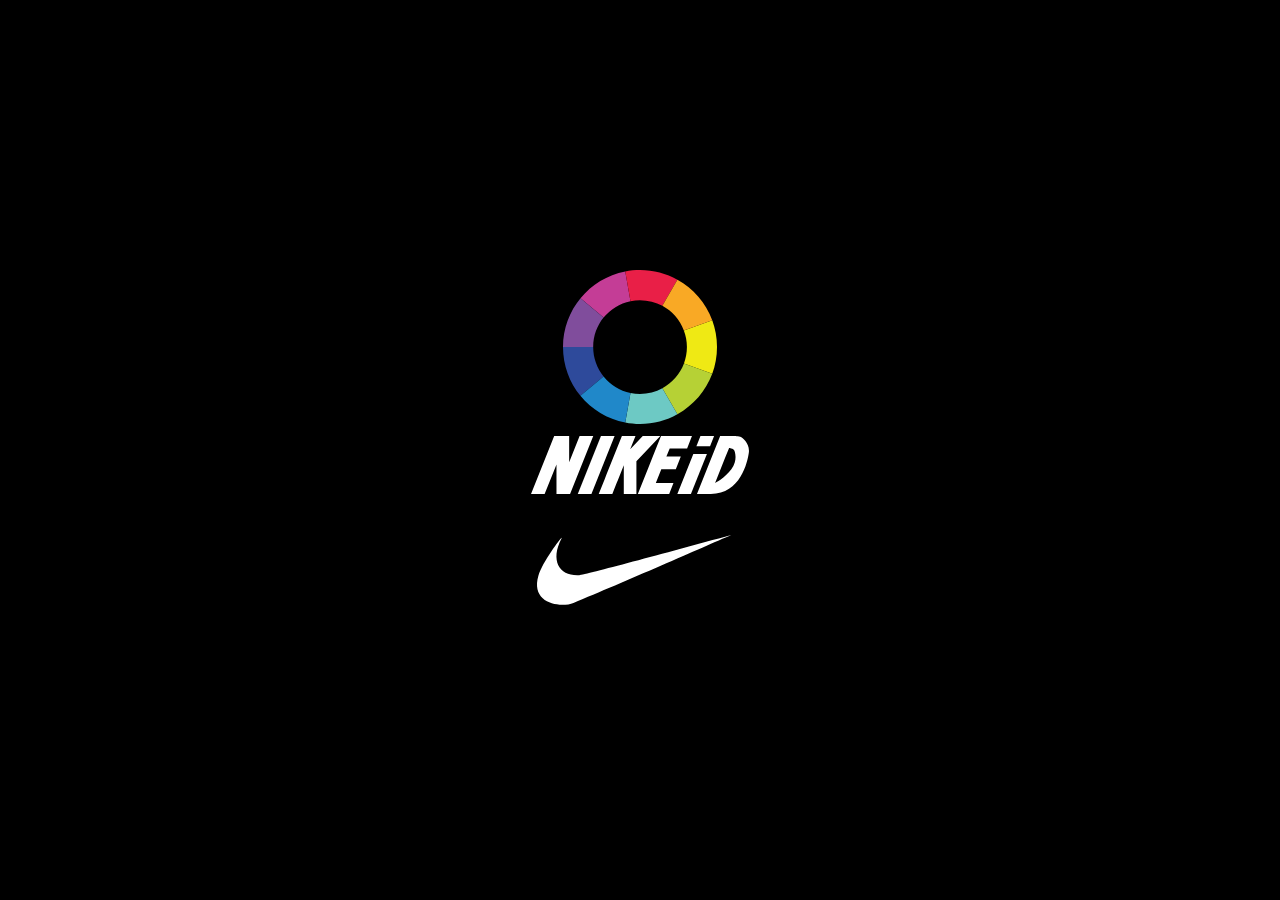
==== commit b3f8a9c8: "ADDED COUNTER" ====
--- a/index.html
+++ b/index.html
@@ -9,6 +9,7 @@
   <script type="text/javascript" src="js/main.js"></script>
   <script src='js/spectrum.js'></script>
   <link rel='stylesheet' href='css/spectrum.css' />
+  <link rel="shortcut icon" href="img/nikeLogo.png">
 
 </head>
 
@@ -18,9 +19,24 @@
   <div class="loadingScrean" id="loadingScrean">
     <div class="loadingAnimation">
 
-
       <div class="nikeID">
         <img src="img/NikeID_circle.svg" class="rotate">
+
+        <div class="countdown" id="countdown">
+          <script>
+            var i = 0;
+            window.setInterval(function(){
+              i++;
+              if(i<=8){
+              document.getElementById('countdown').innerHTML = i;
+            }
+            else {
+              clearInterval();
+            }
+            }, 1000);
+
+          </script>
+        </div>
         <img src="img/NikeID_text.svg" class="nikeIDText">
       </div>
       <canvas id="c1" class="c1">
@@ -37,31 +53,43 @@
 
   <!--  PAGE CONTENT CONTAINER -->
   <div class="content" id="content">
+
+    <!--      HEADER     -->
     <div class="nav">
       <div class="headerIcons">
         <img src="img/NikeID_circle.svg" class="headerCircle">
         <img src="img/NikeID_text.svg" class="headerText">
       </div>
+
+
+      <div class="buttons">
+        <div class="button" id="airForce1Button">
+          Air Force 1
+        </div>
+        <div class="button" id="mercurialVaporButton">
+          Mercurial Vapor 12
+        </div>
+
+      </div>
     </div>
+
+
     <!--  AIR FORCE 1 CONTAINER -->
     <div class="airForce1">
 
-      <!--        BACKGROUND IMAGE CONTAINER      -->
-      <div class="svgBackgroundImageContainer" id="airForce1">
-
-        <!--          SVG LOGO CONTAINER         -->
-        <div class="svgLogo">
-          <svg class="svgLogo" version="1.1" xmlns="http://www.w3.org/2000/svg" xmlns:xlink="http://www.w3.org/1999/xlink" x="0px" y="0px" viewBox="0 0 361 185" style="enable-background:new 0 0 361 185;" xml:space="preserve">
-            <style type="text/css">
-              .st0 {
-                fill: #FFFFFF;
-                stroke: #000000;
-                stroke-width: 0.5;
-                stroke-miterlimit: 10;
-              }
-            </style>
-            <g>
-              <path class="st0 colorMain" d="M226.4,39.8c-1.3-1.2-2.7-2.3-4.1-3.4c-2.4-1.9-4.9-3.8-7.6-5.1c-0.9-0.4-2-1-3-0.7c-0.8,0.2-1.5,1.1-2.1,1.7
+      <!--          SVG LOGO CONTAINER         -->
+      <div class="svgLogo">
+        <svg class="svgLogo" version="1.1" xmlns="http://www.w3.org/2000/svg" xmlns:xlink="http://www.w3.org/1999/xlink" x="0px" y="0px" viewBox="0 0 361 185" style="enable-background:new 0 0 361 185;" xml:space="preserve">
+          <style type="text/css">
+            .st0 {
+              fill: #FFFFFF;
+              stroke: #000000;
+              stroke-width: 0.5;
+              stroke-miterlimit: 10;
+            }
+          </style>
+          <g>
+            <path class="st0 colorMain" d="M226.4,39.8c-1.3-1.2-2.7-2.3-4.1-3.4c-2.4-1.9-4.9-3.8-7.6-5.1c-0.9-0.4-2-1-3-0.7c-0.8,0.2-1.5,1.1-2.1,1.7
         		c-0.7,0.6-1.3,1.2-2,1.8c-1.3,1.2-2.7,2.3-4,3.5c-0.6,0.5-1.3,1-1.8,1.6c0,0-1.5,1.5-1.4,4.1c0.1,1.9-0.3,4.1-1.2,5.8
         		c-1,1.7-2.6,3-4.5,3.9c-0.6,0.3-1.2,0.5-1.9,0.3c-2-0.5-1.7-3.7-1.6-5.2c0-0.6,0.1-1.2,0.2-1.8c0-0.3,0.5-2,0.3-2.1
         		c-2-1.8-4.1-2.5-4.1-2.5c-0.1,0.7-0.1,1.3-0.2,2c0,0.4-0.1,0.7-0.1,1.1c0,0.2,0,0.6-0.1,0.8c0,0.1-0.1,0.1-0.1,0.1
@@ -78,7 +106,7 @@
         		c1.2-0.4,2.4-0.6,3.4-1.4c2-1.5,3.6-3.6,5.3-5.4c2.1-2.2,4.4-4.2,7-5.9c1.5-1,3.1-1.9,4.8-2.7c0.8-0.4,1.7-0.8,2.6-1.1
         		c0.8-0.3,1.7-0.5,2.4-1c3.7-2.4,7.4-4.7,11.2-7c3.4-2.1,6.9-4.2,10.3-6.2c2.3-1.4,4.6-2.7,6.9-4.1C225.6,40.3,226,40.1,226.4,39.8z
         		" />
-              <path class="st0 colorMain" d="M333.7,121.1c-0.2,1.7-0.3,3.3-0.5,5c0,0,3-3.9,2.6-38.1c0-3.8-0.2-7.7-0.6-11.5c-0.6-6.6-1.6-13.2-3.6-19.5
+            <path class="st0 colorMain" d="M333.7,121.1c-0.2,1.7-0.3,3.3-0.5,5c0,0,3-3.9,2.6-38.1c0-3.8-0.2-7.7-0.6-11.5c-0.6-6.6-1.6-13.2-3.6-19.5
           		c-0.6-2-1.3-4-2.2-6c-1.2-2.7-3-5.1-3.7-8c-0.1-0.3-0.1-0.7-0.3-1c-0.8-1.4-2.7-1.5-4.1-1.3c-5.2,0.7-9.9,3.8-11.6,9
           		c-2.9,9-7.7,12.9-18.4,17.7c-10.7,4.8-45.1-18.7-45.1-18.7c5.8-9.4-11.4-29.7-15.3-34.8s-12,0.5-12,0.5l0,0c0,0,0,0,0,0
           		c2.1,1.2,6.6,4.9,6.6,4.9s1.6,1.3-1.3,2c-2.8,1.1-3.7,1.8-3.7,1.8s-3.9,3.2-4.6,4.5c-2.8,0-6.7-0.1-11.3,4.6l-4.2-3.6L188,40.2
@@ -107,25 +135,25 @@
           		c2.6,0.4,5.8,4.1,5.8,4.1l-74,14.3c0,0-0.8-0.7-13.2-7.9S204,53.9,204,53.9L227,40.3z M247.3,101.3l-37.6,7.5
           		c0,0-24.8,5.4-31.5-9.5c-6.8-19.4,22.8-32.5,22.8-32.5c-7.1,34.3,36.1,23.5,36.1,23.5s49.2-9,66.7-12.6s23.4,3,23.4,3L247.3,101.3z
           		" />
-            </g>
-            <g>
-              <path class="st0 colorSwosh" d="M327.1,80.7c0,0-5.9-6.5-23.4-3S237,90.4,237,90.4s-43.3,10.8-36.1-23.5c0,0-29.5,13.1-22.8,32.5
+          </g>
+          <g>
+            <path class="st0 colorSwosh" d="M327.1,80.7c0,0-5.9-6.5-23.4-3S237,90.4,237,90.4s-43.3,10.8-36.1-23.5c0,0-29.5,13.1-22.8,32.5
         		c6.8,14.9,31.5,9.5,31.5,9.5l37.6-7.5L327.1,80.7z" />
-            </g>
-            <g>
-              <path class="st0 colorFrontPanel" id="colorFrontPanel" d="M192.3,136.3c0.5-0.1,1.1-0.2,1.7-0.3c0,0,0,0,0,0c0.2-1.3,0.3-2.2-1.3-6c-3.9-9.3-11.5-14.9-21.1-20.6
+          </g>
+          <g>
+            <path class="st0 colorFrontPanel" id="colorFrontPanel" d="M192.3,136.3c0.5-0.1,1.1-0.2,1.7-0.3c0,0,0,0,0,0c0.2-1.3,0.3-2.2-1.3-6c-3.9-9.3-11.5-14.9-21.1-20.6
         		c-9.6-5.7-19-21.7-19-21.7L129,97.3c0,0,0.1,2.9,0.5,8.5c0.8,12.4-11.6,12.4-11.6,12.4s-17,0.6-33.3,0.6s-40.3-3.9-46-4.9
         		c-4.4,4-8.6,17.3-8.6,17.3c6.8,2.1,33.6,9.8,60,9.9S171.3,139.7,192.3,136.3z" />
-            </g>
-            <g>
-              <path class="st0 colorBackPanel" d="M311.6,74.9c0,0-3.2-3.6-5.8-4.1c-2.2,1.1-15.8,6.3-27.2,2s-28.6-11.3-36.1-18.3S227,40.3,227,40.3l-23,13.6
+          </g>
+          <g>
+            <path class="st0 colorBackPanel" d="M311.6,74.9c0,0-3.2-3.6-5.8-4.1c-2.2,1.1-15.8,6.3-27.2,2s-28.6-11.3-36.1-18.3S227,40.3,227,40.3l-23,13.6
         		c0,0,8,20.3,20.4,27.4s13.2,7.9,13.2,7.9L311.6,74.9z" />
-              <path class="st0 colorBackPanel" d="M249.6,101.7c0,0,7.5,12.6,9.8,26.7c0,0,0,0,0,0c8.6-0.8,15.3-1.3,18.3-1.4c10.1-0.1,55.5-0.9,55.5-0.9
+            <path class="st0 colorBackPanel" d="M249.6,101.7c0,0,7.5,12.6,9.8,26.7c0,0,0,0,0,0c8.6-0.8,15.3-1.3,18.3-1.4c10.1-0.1,55.5-0.9,55.5-0.9
         		c0.2-1.7,0.4-3.3,0.5-5c0.4-3.7,0.6-7.3,0.8-11c0.2-3.6,0.3-7.3-0.1-10.9c-0.1-0.7-0.2-1.4-0.3-2.1c-0.2-0.7-0.5-1.4-0.5-2.1
         		c0-0.6,0-1.1,0-1.7c-0.1-1.1-0.3-2.3-0.6-3.4c-0.8-2.7-2.2-5.2-4.1-7.3c-0.3-0.4-0.6-0.7-1-1" />
-            </g>
-            <g>
-              <path class="st0 colorTop" d="M226.4,39.8c-1.3-1.2-2.7-2.3-4.1-3.4c-2.4-1.9-4.9-3.8-7.6-5.1c-0.9-0.4-2-1-3-0.7c-0.8,0.2-1.5,1.1-2.1,1.7
+          </g>
+          <g>
+            <path class="st0 colorTop" d="M226.4,39.8c-1.3-1.2-2.7-2.3-4.1-3.4c-2.4-1.9-4.9-3.8-7.6-5.1c-0.9-0.4-2-1-3-0.7c-0.8,0.2-1.5,1.1-2.1,1.7
         		c-0.7,0.6-1.3,1.2-2,1.8c-1.3,1.2-2.7,2.3-4,3.5c-0.6,0.5-1.3,1-1.8,1.6c0,0-1.5,1.5-1.4,4.1c0.1,1.9-0.3,4.1-1.2,5.8
         		c-1,1.7-2.6,3-4.5,3.9c-0.6,0.3-1.2,0.5-1.9,0.3c-2-0.5-1.7-3.7-1.6-5.2c0-0.6,0.1-1.2,0.2-1.8c0-0.3,0.5-2,0.3-2.1
         		c-2-1.8-4.1-2.5-4.1-2.5c-0.1,0.7-0.1,1.3-0.2,2c0,0.4-0.1,0.7-0.1,1.1c0,0.2,0,0.6-0.1,0.8c0,0.1-0.1,0.1-0.1,0.1
@@ -142,31 +170,30 @@
         		c1.2-0.4,2.4-0.6,3.4-1.4c2-1.5,3.6-3.6,5.3-5.4c2.1-2.2,4.4-4.2,7-5.9c1.5-1,3.1-1.9,4.8-2.7c0.8-0.4,1.7-0.8,2.6-1.1
         		c0.8-0.3,1.7-0.5,2.4-1c3.7-2.4,7.4-4.7,11.2-7c3.4-2.1,6.9-4.2,10.3-6.2c2.3-1.4,4.6-2.7,6.9-4.1C225.6,40.3,226,40.1,226.4,39.8z
         		" />
-              <path class="st0 colorTop" d="M200.8,28.8C200.8,28.8,200.8,28.8,200.8,28.8c0.1-0.1,0.3-0.2,0.6-0.5c2.9-2.5,15.8-13.6,17.8-13.7
+            <path class="st0 colorTop" d="M200.8,28.8C200.8,28.8,200.8,28.8,200.8,28.8c0.1-0.1,0.3-0.2,0.6-0.5c2.9-2.5,15.8-13.6,17.8-13.7
         		c2.1,1.2,6.6,4.9,6.6,4.9s1.6,1.3-1.3,2c-2.8,1.1-3.7,1.8-3.7,1.8s-3.9,3.2-4.6,4.5c-2.8,0-6.7-0.1-11.3,4.6" />
-            </g>
-            <g>
-              <path class="st0 colorMidsole" d="M39.7,153.2c0.4,0.5,0.9,0.9,1.4,1.3c3.3,2.8,7.4,4.5,11.6,5.5c3.6,0.9,7.2,1.7,10.8,2.3
+          </g>
+          <g>
+            <path class="st0 colorMidsole" d="M39.7,153.2c0.4,0.5,0.9,0.9,1.4,1.3c3.3,2.8,7.4,4.5,11.6,5.5c3.6,0.9,7.2,1.7,10.8,2.3
         		c1.8,0.3,3.7,0.5,5.5,0.7c1.8,0.2,3.7,0.4,5.5,0.5c1.8,0.1,3.5,0.2,5.3,0.3c1.6,0.1,3.2,0.1,4.8,0.2c1.4,0,2.8,0.1,4.2,0.1
         		c1.1,0,2.2,0,3.2,0c0.7,0,1.4,0,2.1,0c0.3,0,0.5,0,0.8,0l161.2,0.5c0,0,48.3,0,58.5-0.2c8-0.1,14.6-2.5,18.3-4.7
         		c1.4-1,2.4-1.7,2.4-1.7c2.4-13-2-31.9-2-31.9s-45.4,0.8-55.5,0.9s-64.3,6-85.3,9.3s-76,4.8-102.3,4.7s-53.3-7.8-60-9.9
         		c-4.9,7.9-5.5,14.9-5.5,14.9C30,146.8,34.9,148,39.7,153.2z" />
-            </g>
-            <g>
-              <path class="st0 colorSole" d="M214.3,174.7h79.3c0,0,22.2-0.2,32.8-4.5c10.7-4.3,8.7-7.7,8.7-12.2c-2.5,2.3-10.5,6.2-20.7,6.3
+          </g>
+          <g>
+            <path class="st0 colorSole" d="M214.3,174.7h79.3c0,0,22.2-0.2,32.8-4.5c10.7-4.3,8.7-7.7,8.7-12.2c-2.5,2.3-10.5,6.2-20.7,6.3
         		c-10.2,0.2-58.5,0.2-58.5,0.2L94.8,164c-0.3,0-0.5,0-0.8,0c-0.7,0-1.4,0-2.1,0c-1.1,0-2.2,0-3.2,0c-1.4,0-2.8,0-4.2-0.1
         		c-1.6,0-3.2-0.1-4.8-0.2c-1.8-0.1-3.5-0.2-5.3-0.3c-1.8-0.1-3.7-0.3-5.5-0.5c-1.8-0.2-3.7-0.4-5.5-0.7c-3.6-0.6-7.2-1.4-10.8-2.3
         		c-4.1-1.1-8.3-2.7-11.6-5.5c-0.5-0.4-1-0.9-1.4-1.3c-4.8-5.2-9.7-6.3-15.2-7.2c-0.8,2.8-2.7,14.2,14.5,19.7s47.5,8.7,60.2,8.7
         		S214.3,174.7,214.3,174.7z" />
-            </g>
-            <g>
-              <path class="st0 colorAir" d="M296.3,146.3l-5,10.3l1.5,0l0.9-1.5h2.8v1.5h0.9v-10.3H296.3z M296,154.1h-2l2-4.1V154.1z" />
-              <path class="st0 colorAir" d="M308.7,148.8c-0.1-2.4-4.3-2.6-4.3-2.6l-3,10.3h1.5l0.9-3.4l2.2,3.4h2l-2.6-3.9
+          </g>
+          <g>
+            <path class="st0 colorAir" d="M296.3,146.3l-5,10.3l1.5,0l0.9-1.5h2.8v1.5h0.9v-10.3H296.3z M296,154.1h-2l2-4.1V154.1z" />
+            <path class="st0 colorAir" d="M308.7,148.8c-0.1-2.4-4.3-2.6-4.3-2.6l-3,10.3h1.5l0.9-3.4l2.2,3.4h2l-2.6-3.9
         		C307.2,152.7,308.7,151.3,308.7,148.8z M304.6,151.1l0.7-3.6c0,0,2.1-0.1,1.9,2.2C307.1,150.4,306.8,151.3,304.6,151.1z" />
-              <polyline class="st0 colorAir" points="298.3,156.5 301.1,146.3 302.5,146.3 299.8,156.5 	" />
-            </g>
-          </svg>
-        </div>
+            <polyline class="st0 colorAir" points="298.3,156.5 301.1,146.3 302.5,146.3 299.8,156.5 	" />
+          </g>
+        </svg>
       </div>
 
       <!--        COLORPICKERS       -->
@@ -254,57 +281,54 @@
     <!--  MERCURIAL VAPOR CONTAINER -->
     <div class="mercurialVapor">
 
-      <!--        BACKGROUND IMAGE CONTAINER      -->
-      <div class="svgBackgroundImageContainer" id="mercurialVapor">
-
-        <!--          SVG LOGO CONTAINER         -->
-        <div class="svgLogo" style="padding-top: 200px;">
-          <svg version="1.1" xmlns="http://www.w3.org/2000/svg" xmlns:xlink="http://www.w3.org/1999/xlink" x="0px" y="0px" viewBox="0 0 91.8 42.4" style="enable-background:new 0 0 113.4 65.2;" xml:space="preserve">
-            <style type="text/css">
-              .st1 {
-                fill: white;
-                stroke: #000000;
-                stroke-width: 0.25;
-                stroke-miterlimit: 10;
-              }
-            </style>
-            <g>
-              <path class="st1 solePlate" d="M0,29.8c0,0,12.7,3.9,14.7,4.8s4.8,2.6,5.9,2.8s1.6,0.1,2.8,0.5c1.1,0.3,2.2,0.8,3.9,0.9
+      <!--          SVG LOGO CONTAINER         -->
+      <div class="svgLogo" style="/*padding-top: 223px;*/padding-top: 50px;">
+        <svg version="1.1" xmlns="http://www.w3.org/2000/svg" xmlns:xlink="http://www.w3.org/1999/xlink" x="0px" y="0px" viewBox="0 0 91.8 42.4" style="enable-background:new 0 0 113.4 65.2;" xml:space="preserve">
+          <style type="text/css">
+            .st1 {
+              fill: white;
+              stroke: #000000;
+              stroke-width: 0.25;
+              stroke-miterlimit: 10;
+            }
+          </style>
+          <g>
+            <path class="st1 solePlate" d="M0,29.8c0,0,12.7,3.9,14.7,4.8s4.8,2.6,5.9,2.8s1.6,0.1,2.8,0.5c1.1,0.3,2.2,0.8,3.9,0.9
           		c1.7,0.1,2.8,0.4,4-0.3c1.2-0.7,2.6-2,4.1-2.1s4,0.2,5.1,0.1c1.1,0,2.6-0.1,4.6-0.3c2-0.2,6.2-0.9,4.9,0c-1.4,1-2.1,1.2-3.2,1.3
           		c-1.1,0.1-3.1,0.8-5.4,1.6c-2.3,0.8-2.8,0.8-2.9,1.8L34.3,41h-1.5l-2.4-1c0,0-1.4-1.3-2.8-0.7c-1.1,0.2-1.1,0.1-1.4,0.5l-1.8-0.3
           		L23.2,39c0,0-1.7-1.3-3.2-1.2c-0.8,0.1-1.5,0.7-1.8,2l-1.7-0.1L14.3,39c0,0-0.8-1.3-1.4-1.9s-0.9-1.3-1.5-1.4s-2.3-0.8-2.4-0.6
           		s-0.5,0.5-0.7,0.6s-0.5,0.4-0.7,1l-1.4-0.4l-1.5-1c0,0-0.5-0.8-0.8-1.1s-0.5-0.5-0.5-0.7S3.1,33,2.8,33S0.1,31.8,0,29.8z" />
-              <path class="st1 solePlate" d="M61.3,36.9c0,0,0.5-0.6,1.3-0.7s3.2,0,3.8-0.1s6.2-0.9,7.6-1.2s3.3-0.9,4.3-1.2s4-1.2,5.8-0.9S91,34,91,34
+            <path class="st1 solePlate" d="M61.3,36.9c0,0,0.5-0.6,1.3-0.7s3.2,0,3.8-0.1s6.2-0.9,7.6-1.2s3.3-0.9,4.3-1.2s4-1.2,5.8-0.9S91,34,91,34
           		s0.2,1.6-2.5,2.5c-1.5,0.5-1.7,0.6-3,2.7l-6.2,1.1h-0.6l-0.2-0.5l-0.4,0c0,0-0.4-1.5-0.5-1.8s-0.3-0.5-0.3-0.5l-1.1,0
           		c0,0-0.8-0.1-1-0.1s-1.3,1.3-1.7,2.4l-0.9,0.2l-3.8,0c0,0-0.3-2.8-1.9-2.8S61.6,37.1,61.3,36.9z" />
-            </g>
+          </g>
+          <g>
+            <polygon class="st1 studs" points="68.9,40.1 69,41.6 73,41.8 73.6,39.9 72.7,40.1 	" />
+            <path class="st1 studs" d="M78.1,40l0.3,1.9l0.5-0.1l0.2,0.4c0,0,0.4,0.2,1,0.1s4.7-0.8,4.7-0.8s0.6-2.2,0.8-2.3l-6.2,1.1h-0.6l-0.2-0.5L78.1,40z" />
+            <path class="st1 studs" d="M37.7,42.4c-0.8,0-3.2,0-3.2,0l-4-1.1l-0.1-1.4l2.4,1l5.6-0.1C38.4,40.8,38.5,42.4,37.7,42.4z" />
+            <path class="st1 studs" d="M26.2,39.7c0,0-0.1,0.8-0.5,0.7s-1.5-0.3-1.5-0.3l-1.1-0.4l0-0.8l1.3,0.5L26.2,39.7z" />
+            <path class="st1 studs" d="M18.2,39.8c0,0-0.2,1.4-0.4,1.4c-0.2,0-1-0.1-1-0.1l-2.3-0.8l0-1.4l2.1,0.7L18.2,39.8z" />
+            <polygon class="st1 studs" points="7.6,36.7 7.1,37.8 4.7,36.5 4.7,35.3 6.2,36.3 	" />
+          </g>
+          <g>
             <g>
-              <polygon class="st1 studs" points="68.9,40.1 69,41.6 73,41.8 73.6,39.9 72.7,40.1 	" />
-              <path class="st1 studs" d="M78.1,40l0.3,1.9l0.5-0.1l0.2,0.4c0,0,0.4,0.2,1,0.1s4.7-0.8,4.7-0.8s0.6-2.2,0.8-2.3l-6.2,1.1h-0.6l-0.2-0.5L78.1,40z" />
-              <path class="st1 studs" d="M37.7,42.4c-0.8,0-3.2,0-3.2,0l-4-1.1l-0.1-1.4l2.4,1l5.6-0.1C38.4,40.8,38.5,42.4,37.7,42.4z" />
-              <path class="st1 studs" d="M26.2,39.7c0,0-0.1,0.8-0.5,0.7s-1.5-0.3-1.5-0.3l-1.1-0.4l0-0.8l1.3,0.5L26.2,39.7z" />
-              <path class="st1 studs" d="M18.2,39.8c0,0-0.2,1.4-0.4,1.4c-0.2,0-1-0.1-1-0.1l-2.3-0.8l0-1.4l2.1,0.7L18.2,39.8z" />
-              <polygon class="st1 studs" points="7.6,36.7 7.1,37.8 4.7,36.5 4.7,35.3 6.2,36.3 	" />
-            </g>
-            <g>
-              <g>
-                <path class="st1 main" d="M81,15.4c0.7-0.6,2.2-2.2,2.5-2.7c0.1-0.2,0.4-0.6,0.8-1C83.5,12.7,82.3,14.1,81,15.4
+              <path class="st1 main" d="M81,15.4c0.7-0.6,2.2-2.2,2.5-2.7c0.1-0.2,0.4-0.6,0.8-1C83.5,12.7,82.3,14.1,81,15.4
           			c-0.2,0.2-0.3,0.2-0.4,0.4C80.7,15.6,80.9,15.5,81,15.4z" />
-                <path class="st1 main" d="M86.8,8.8c0.2-0.2,0.4-0.3,0.6-0.4c-0.1,0-0.2,0.1-0.3,0.1c-0.3,0.2-0.8,0.8-1.3,1.4
+              <path class="st1 main" d="M86.8,8.8c0.2-0.2,0.4-0.3,0.6-0.4c-0.1,0-0.2,0.1-0.3,0.1c-0.3,0.2-0.8,0.8-1.3,1.4
           			C86,9.5,86.4,9.1,86.8,8.8z" />
-                <path class="st1 main" d="M91.7,22.9c0,0.1,0,0.2,0,0.3C91.8,23,91.7,22.9,91.7,22.9z" />
-                <path class="st1 main" d="M91.8,24.2c0-0.3,0-0.7,0-0.9C91.8,23.6,91.8,24,91.8,24.2z" />
-                <path class="st1 main" d="M91.7,22.6c0,0.1,0,0.2,0.1,0.3c0,0,0,0,0,0l-1-5.9l-0.9,0.4C89.8,17.3,91.5,21.7,91.7,22.6z" />
-                <path class="st1 main" d="M80.6,33l-0.3,0.1c0.4-0.1,0.9-0.2,1.4-0.3l-0.4,0.1c0,0-0.1-1.4-0.2-1.6C81.2,31.3,80.7,32.8,80.6,33z" />
-                <path class="st1 main" d="M61.9,8.6c0,0-1.5-3.4-1.7-3.8c-0.2-0.3-0.4-1.1-0.4-1.3c0-0.3,0.3-0.6,0.6-1.1c0.3-0.4,2-1.6,2.2-1.9
+              <path class="st1 main" d="M91.7,22.9c0,0.1,0,0.2,0,0.3C91.8,23,91.7,22.9,91.7,22.9z" />
+              <path class="st1 main" d="M91.8,24.2c0-0.3,0-0.7,0-0.9C91.8,23.6,91.8,24,91.8,24.2z" />
+              <path class="st1 main" d="M91.7,22.6c0,0.1,0,0.2,0.1,0.3c0,0,0,0,0,0l-1-5.9l-0.9,0.4C89.8,17.3,91.5,21.7,91.7,22.6z" />
+              <path class="st1 main" d="M80.6,33l-0.3,0.1c0.4-0.1,0.9-0.2,1.4-0.3l-0.4,0.1c0,0-0.1-1.4-0.2-1.6C81.2,31.3,80.7,32.8,80.6,33z" />
+              <path class="st1 main" d="M61.9,8.6c0,0-1.5-3.4-1.7-3.8c-0.2-0.3-0.4-1.1-0.4-1.3c0-0.3,0.3-0.6,0.6-1.1c0.3-0.4,2-1.6,2.2-1.9
           			C62.9,0.2,62.5,0,62.5,0S62.1,0.3,58,2.9c-4.1,2.6-4.7,3.3-4.7,3.3s0.9,0.6,1.6,1.1c0.2,0.1,0.4,0.3,0.6,0.5l0,0
           			c0,0,1-0.6,1.6-0.6c0.6-0.1,2.2,0.1,3.3,0.6" />
-                <path class="st1 main" d="M91.8,24.3c0,0-0.2-2.6-2.5-6.9l-1.4,0.3c0,0-1.6,7.4-1.8,9.1c0,0-1.4-4.7-2.1-8.3l-6.1,1.2
+              <path class="st1 main" d="M91.8,24.3c0,0-0.2-2.6-2.5-6.9l-1.4,0.3c0,0-1.6,7.4-1.8,9.1c0,0-1.4-4.7-2.1-8.3l-6.1,1.2
           			c0,0-3.1,12.7-5,15.3c0.5-0.1,0.9-0.2,1.1-0.2c1.4-0.4,3.3-0.9,4.3-1.2c0.4-0.1,1-0.3,1.7-0.5l-0.1,0l1.3-4.3c0,0,0.6,3,0.6,3.9
           			l0,0c0.8-0.1,1.6-0.2,2.3-0.1c1.1,0.2,3.4,0.6,5.1,1l-0.1,0c0,0,0.7-2.2,0.3-3.6c0,0-0.6,2.7-1.3,3.4l-0.4-0.1
           			c0,0,1.2-1.9,1.8-5.7c0,0,0.7,4.1-0.2,6C90.3,33.9,91,34,91,34C92,32,91.8,25.1,91.8,24.3z" />
-                <path class="st1 main" d="M72.9,35.1l-0.7,0.1C72.4,35.2,72.7,35.1,72.9,35.1z" />
-                <path class="st1 main" d="M75.3,27.4c0.8-3.2,2.1-8,2.1-8l7-1.3l1.6,6.8l1.6-7.4c0,0,2.8-0.6,3.1-0.9l-0.1-0.9c0,0-0.5-3.1-0.6-3.7
+              <path class="st1 main" d="M72.9,35.1l-0.7,0.1C72.4,35.2,72.7,35.1,72.9,35.1z" />
+              <path class="st1 main" d="M75.3,27.4c0.8-3.2,2.1-8,2.1-8l7-1.3l1.6,6.8l1.6-7.4c0,0,2.8-0.6,3.1-0.9l-0.1-0.9c0,0-0.5-3.1-0.6-3.7
           			c-0.1-0.7-0.4-1.8-0.6-2.2s-0.5-0.8-0.7-1.1c-0.1-0.2-0.4-0.2-0.7-0.2c0.3,0,1,0.2,0.8,0.6c0,0-0.3,0.3-0.6,0.6s-0.6,0.5-1.1,1.1
           			s-2.1,2.3-2.5,2.9c-0.4,0.5-1.4,1.7-2,2.1S81,16.7,80.5,17c-0.5,0.3-0.9,0.6-1.7,0.8c-0.8,0.1-2,0.2-2.8,0
           			c-0.8-0.2-2.3-0.6-3.4-1.1c-1.1-0.6-3.5-2-4.2-2.5c-0.7-0.5-2.5-1.9-3.5-2.6c-1-0.7-2.7-2-4.1-2.6c-1.3-0.6-2-1-2.8-1.1
@@ -325,112 +349,111 @@
           			c1.1,0.2,1.6,0.1,2.8,0.5c1.1,0.3,2.2,0.8,3.9,0.9s2.8,0.4,4-0.3c1.2-0.7,2.6-2,4.1-2.1c1.5-0.1,4,0.2,5.1,0.1
           			c1.1,0,2.6-0.1,4.6-0.3c2-0.2,6.2-0.9,4.9,0c-1.4,1-2.1,1.2-3.2,1.3c-0.3,0-0.8,0.1-1.3,0.3c0.2,0,3.6-0.4,6.3-0.7
           			c2.8-0.3,9.7-0.2,9.7-0.2s0.5-0.6,1.3-0.7s3.2,0,3.8-0.1c0.4-0.1,3.5-0.5,5.7-0.9C72.1,35.2,74.4,30.6,75.3,27.4z" />
-              </g>
             </g>
-            <g>
-              <path class="st1 mercurial" d="M72.1,35.2c0,0,2.3-4.6,3.1-7.8s2.1-8,2.1-8l7-1.3l1.6,6.8l1.6-7.4c0,0,2.8-0.6,3.1-0.9l0.1,0.5l-0.9,0.4
+          </g>
+          <g>
+            <path class="st1 mercurial" d="M72.1,35.2c0,0,2.3-4.6,3.1-7.8s2.1-8,2.1-8l7-1.3l1.6,6.8l1.6-7.4c0,0,2.8-0.6,3.1-0.9l0.1,0.5l-0.9,0.4
           		c0,0,1.7,4.3,1.9,5.2s0.1,1.8,0.1,1.8s-0.2-2.6-2.5-6.9l-1.4,0.3c0,0-1.6,7.4-1.8,9.1c0,0-1.4-4.7-2.1-8.3l-6.1,1.2
           		c0,0-3.1,12.7-5,15.3L72.1,35.2z" />
-              <path class="st1 mercurial" d="M80,33.2l1.3-4.3c0,0,0.6,3,0.6,3.9l-0.5,0.1c0,0-0.1-1.4-0.2-1.6c0,0-0.5,1.5-0.6,1.7L80,33.2z" />
-              <path class="st1 mercurial" d="M87.8,33.4c0,0,1.2-1.9,1.8-5.7c0,0,0.7,4.1-0.2,6l-0.3,0c0,0,0.7-2.2,0.3-3.6c0,0-0.6,2.7-1.3,3.4L87.8,33.4z
+            <path class="st1 mercurial" d="M80,33.2l1.3-4.3c0,0,0.6,3,0.6,3.9l-0.5,0.1c0,0-0.1-1.4-0.2-1.6c0,0-0.5,1.5-0.6,1.7L80,33.2z" />
+            <path class="st1 mercurial" d="M87.8,33.4c0,0,1.2-1.9,1.8-5.7c0,0,0.7,4.1-0.2,6l-0.3,0c0,0,0.7-2.2,0.3-3.6c0,0-0.6,2.7-1.3,3.4L87.8,33.4z
           		" />
-              <path class="st1 mercurial" d="M54.7,8.7c-0.1,0.1-0.4,0.4-0.6,0.7c-0.2,0.3-0.6,0.7-1.1,1.1c-0.5,0.4-0.3,0.6-0.2,0.9
+            <path class="st1 mercurial" d="M54.7,8.7c-0.1,0.1-0.4,0.4-0.6,0.7c-0.2,0.3-0.6,0.7-1.1,1.1c-0.5,0.4-0.3,0.6-0.2,0.9
           		c0.1,0.3,0.4-0.2,0.5-0.5c0.1-0.2,0.3-0.4,0.6-0.6c0.2-0.2,0.3-0.3,0.6-0.6C54.5,9.4,55,9,55,9C54.9,8.9,54.8,8.8,54.7,8.7z" />
-              <path class="st1 mercurial" d="M87.8,8.2c-0.2,0-0.6,0.2-1,0.5S86,9.6,85.7,10c-0.4,0.4-1.7,2.2-2.1,2.7s-1.9,2-2.5,2.7
+            <path class="st1 mercurial" d="M87.8,8.2c-0.2,0-0.6,0.2-1,0.5S86,9.6,85.7,10c-0.4,0.4-1.7,2.2-2.1,2.7s-1.9,2-2.5,2.7
           		c-0.7,0.6-1.9,1.3-2.7,1.7c-0.8,0.4-2.3,0-3-0.1c-0.7-0.2-2.5-1-3.8-1.7c-1.2-0.7-3.3-2.2-3.7-2.6c-0.4-0.3-3.8-2.6-4.5-3.1
           		s-1.9-1.2-3-1.8S57.6,7.1,57,7.2c-0.6,0.1-1.6,0.6-1.6,0.6l0,0c0.1,0.1,0.2,0.2,0.3,0.3l0,0c0,0,0.2-0.1,0.5-0.3
           		c0.5-0.3,1-0.1,1.8,0C58.9,8,59.5,8.4,60.9,9c1.3,0.6,3.1,1.9,4.1,2.6c1,0.7,2.9,2.1,3.5,2.6c0.7,0.5,3.1,2,4.2,2.5
           		c1.1,0.6,2.6,1,3.4,1.1c0.8,0.2,2.1,0.1,2.8,0c0.8-0.1,1.2-0.5,1.7-0.8c0.5-0.3,1.4-1,1.9-1.5s1.6-1.6,2-2.1c0.4-0.5,2-2.3,2.5-2.9
           		s0.7-0.8,1.1-1.1s0.6-0.6,0.6-0.6C88.9,8.4,88,8.3,87.8,8.2z" />
-              <path class="st1 mercurial" d="M32.7,28.1c0,0-6.9-3.4-9.1-4.3s-4.9-1.7-7.4-1.8c-2.5,0-3.4,0-3.4,0s4.6-1.1,5.2-1.2c0,0,3.5-0.3,6.1,1.2
+            <path class="st1 mercurial" d="M32.7,28.1c0,0-6.9-3.4-9.1-4.3s-4.9-1.7-7.4-1.8c-2.5,0-3.4,0-3.4,0s4.6-1.1,5.2-1.2c0,0,3.5-0.3,6.1,1.2
           		S30.4,26,32.7,28.1z" />
-              <polygon class="st1 mercurial" points="76.4,34 75.1,32.5 75.3,31.9 76.1,32.1 75.5,31.4 75.6,31.1 76.6,30.9 77.3,31.6 77.3,32 76.6,31.8
+            <polygon class="st1 mercurial" points="76.4,34 75.1,32.5 75.3,31.9 76.1,32.1 75.5,31.4 75.6,31.1 76.6,30.9 77.3,31.6 77.3,32 76.6,31.8
           		77.1,32.4 76.9,32.9 76.1,32.7 76.7,33.3 	" />
-              <path class="st1 mercurial" d="M77.5,31.5l0.1-0.4L77,30.5c0,0-0.1-0.1-0.3-0.1c-0.2,0-0.9,0.2-0.9,0.2l-0.1,0.3l0.9-0.1c0,0,0.2,0,0.3,0.1
+            <path class="st1 mercurial" d="M77.5,31.5l0.1-0.4L77,30.5c0,0-0.1-0.1-0.3-0.1c-0.2,0-0.9,0.2-0.9,0.2l-0.1,0.3l0.9-0.1c0,0,0.2,0,0.3,0.1
           		C77,31,77.5,31.5,77.5,31.5z" />
-              <path class="st1 mercurial" d="M77.6,31l0.4-1.1l-0.4-0.2l-0.2,0.5l-0.3-0.1l0.2-0.5L77,29.6l-0.2,0.5L76.5,30l0.2-0.5l-0.4-0.1l-0.4,1.1
+            <path class="st1 mercurial" d="M77.6,31l0.4-1.1l-0.4-0.2l-0.2,0.5l-0.3-0.1l0.2-0.5L77,29.6l-0.2,0.5L76.5,30l0.2-0.5l-0.4-0.1l-0.4,1.1
           		l0.9-0.1c0,0,0.2-0.1,0.3,0.1S77.6,31,77.6,31z" />
-              <path class="st1 mercurial" d="M78.6,28.2l-0.7,0.2c0,0-0.1-0.6-0.6-0.6c-0.5,0-0.7,0.4-0.7,0.4L76.4,29l1.8,0.6l0.1-0.5l-0.7-0.2l0.9-0.2
+            <path class="st1 mercurial" d="M78.6,28.2l-0.7,0.2c0,0-0.1-0.6-0.6-0.6c-0.5,0-0.7,0.4-0.7,0.4L76.4,29l1.8,0.6l0.1-0.5l-0.7-0.2l0.9-0.2
           		L78.6,28.2z M77.5,28.7l-0.1,0.2l-0.5-0.2c0.1-0.4,0.2-0.4,0.4-0.4C77.5,28.4,77.5,28.7,77.5,28.7z" />
-              <path class="st1 mercurial" d="M77.8,26.4l0.1-0.5c0,0-0.8,0.1-0.8,0.7c0,0.6,0.2,1.1,0.6,1.2s0.9,0.1,1.1-0.2c0.2-0.3,0.4-0.7,0.3-1
+            <path class="st1 mercurial" d="M77.8,26.4l0.1-0.5c0,0-0.8,0.1-0.8,0.7c0,0.6,0.2,1.1,0.6,1.2s0.9,0.1,1.1-0.2c0.2-0.3,0.4-0.7,0.3-1
           		c-0.1-0.3-0.4-0.5-0.4-0.5l-0.1,0.4c0,0,0.2,0.4,0.1,0.5c-0.1,0.2-0.3,0.4-0.6,0.4c-0.3-0.1-0.5-0.2-0.6-0.4
           		C77.4,26.9,77.4,26.5,77.8,26.4z" />
-              <path class="st1 mercurial" d="M77.3,25.5l0.1-0.3l1.3,0.4c0,0,0.3,0,0.4-0.1c0.1-0.2,0.1-0.4-0.1-0.5c-0.2-0.1-1.3-0.4-1.3-0.4l0-0.3
+            <path class="st1 mercurial" d="M77.3,25.5l0.1-0.3l1.3,0.4c0,0,0.3,0,0.4-0.1c0.1-0.2,0.1-0.4-0.1-0.5c-0.2-0.1-1.3-0.4-1.3-0.4l0-0.3
           		l1.4,0.4c0,0,0.5,0.3,0.4,0.7c-0.1,0.4-0.3,0.7-0.6,0.6C78.5,25.9,77.3,25.5,77.3,25.5z" />
-              <polygon class="st1 mercurial" points="78.2,22.5 78.2,22.3 80,22.8 80,23.1 	" />
-              <path class="st1 mercurial" d="M80.4,21.3l0.1-0.3l-2,0.1l-0.1,0.3l1.6,1.3l0.1-0.2l-0.5-0.4l0.2-0.8H80.4z M79.5,22l-0.7-0.6l0.8,0L79.5,22z
+            <polygon class="st1 mercurial" points="78.2,22.5 78.2,22.3 80,22.8 80,23.1 	" />
+            <path class="st1 mercurial" d="M80.4,21.3l0.1-0.3l-2,0.1l-0.1,0.3l1.6,1.3l0.1-0.2l-0.5-0.4l0.2-0.8H80.4z M79.5,22l-0.7-0.6l0.8,0L79.5,22z
           		" />
-              <polygon class="st1 mercurial" points="78.8,20.3 78.8,20.1 80.4,20.6 80.6,19.9 80.8,19.9 80.6,20.9 	" />
-              <path class="st1 mercurial" d="M79.9,23.4l-0.7,0.3c0-0.4-0.2-0.6-0.6-0.7c-0.4-0.1-0.6,0.2-0.6,0.2l-0.2,0.8l1.9,0.6l0-0.3L78.9,24l0.9-0.3
+            <polygon class="st1 mercurial" points="78.8,20.3 78.8,20.1 80.4,20.6 80.6,19.9 80.8,19.9 80.6,20.9 	" />
+            <path class="st1 mercurial" d="M79.9,23.4l-0.7,0.3c0-0.4-0.2-0.6-0.6-0.7c-0.4-0.1-0.6,0.2-0.6,0.2l-0.2,0.8l1.9,0.6l0-0.3L78.9,24l0.9-0.3
           		L79.9,23.4z M78.8,24l-0.7-0.2l0.1-0.3c0,0,0.1-0.3,0.4-0.2C78.9,23.4,78.9,23.6,78.8,24z" />
-            </g>
+          </g>
+          <g>
+            <path class="st1 texture" style="fill: none ;" d="M0.2,29.8c0,0,0.6-3,2.7-3.9s5.2-1.7,5.2-1.7" />
+            <path class="st1 texture" style="fill: none;" d="M1,30.1c0,0,1-3.4,3.9-3.9" />
+            <path class="st1 texture" style="fill: none;" d="M9,25.8c0,0-6.3,1.3-6.6,4.7" />
+            <path class="st1 texture" style="fill: none;" d="M12.7,26c0,0-8.3,1.6-8.8,5" />
+            <path class="st1 texture" style="fill: none;" d="M14.4,27c0,0-7.7,1.6-8.7,4.5" />
+            <path class="st1 texture" style="fill: none;" d="M20,27.2c0,0-10.4,2.2-12.5,5" />
+            <path class="st1 texture" style="fill: none;" d="M15.3,30.3c0,0-3.1,0.5-5.6,2.5" />
+            <path class="st1 texture" style="fill: none;" d="M20.9,30.7c0,0-7.6,1.9-8.6,3" />
+            <path class="st1 texture" style="fill: none;" d="M24.9,31.7c0,0-9,2.6-9.4,3.2" />
+            <path class="st1 texture" style="fill: none;" d="M30.6,32.2c0,0-7.8,2.4-8.5,2.6s-3,1-3.7,1.6" />
+            <line class="st1 texture" style="fill: none;" x1="17.1" y1="29.8" x2="27.9" y2="26.9" />
+            <line class="st1 texture" style="fill: none;" x1="21.7" y1="26.7" x2="25.7" y2="25.8" />
+            <line class="st1 texture" style="fill: none;" x1="16.3" y1="26.5" x2="22.9" y2="24.8" />
+            <line class="st1 texture" style="fill: none;" x1="14.1" y1="25.5" x2="20.6" y2="23.8" />
+            <path class="st1 texture" style="fill: none;" d="M10.4,25.5c0,0,7.5-2.3,8.2-2.4" />
+            <path class="st1 texture" style="fill: none;" d="M6.1,25.7c0,0,4.8-1.6,5.9-1.7" />
+            <line class="st1 texture" x1="13.5" y1="23.6" x2="17" y2="22.6" />
+            <path class="st1 texture" style="fill: none;" d="M22.8,30.2c0,0,5.9-1.7,7-1.8" />
+            <path class="st1 texture" style="fill: none;" d="M28,30.9c0.2,0,4-1.2,5.6-1.2" />
+            <path class="st1 texture" style="fill: none;" d="M33.6,31.5c0,0,5.1-0.8,5.8-0.7" />
+            <line class="st1 texture" style="fill: none;" x1="38" y1="28.8" x2="42.5" y2="27.9" />
+            <line class="st1 texture" style="fill: none;" x1="34.1" y1="27.5" x2="38.7" y2="26.5" />
+            <line class="st1 texture" style="fill: none;" x1="31.7" y1="26.1" x2="34.7" y2="25.5" />
+            <line class="st1 texture" style="fill: none;" x1="32.2" y1="24.1" x2="37.8" y2="22.8" />
+            <line class="st1 texture" style="fill: none;" x1="28.9" y1="23.2" x2="31.8" y2="22.6" />
+            <line class="st1 texture" style="fill: none;" x1="36" y1="21.4" x2="40.2" y2="20.4" />
+            <path class="st1 texture" style="fill: none;" d="M38.2,24.6c0.1,0,4.3-1,4.3-1" />
+            <line class="st1 texture" style="fill: none;" x1="42.7" y1="25.5" x2="47.1" y2="24.6" />
+            <line class="st1 texture" style="fill: none;" x1="41.5" y1="21.8" x2="45.9" y2="20.9" />
+            <line class="st1 texture" style="fill: none;" x1="46.8" y1="22.6" x2="49.9" y2="21.8" />
+            <line class="st1 texture" style="fill: none;" x1="45.7" y1="18.9" x2="48.7" y2="18.1" />
+            <line class="st1 texture" style="fill: none;" x1="47.9" y1="26.7" x2="51.1" y2="26" />
+            <line class="st1 texture" style="fill: none;" x1="52.6" y1="23.3" x2="55.5" y2="22.8" />
+            <line class="st1 texture" style="fill: none;" x1="51.5" y1="19.4" x2="54.3" y2="18.9" />
+            <line class="st1 texture" style="fill: none;" x1="56.8" y1="20.2" x2="58.5" y2="19.9" />
+            <path class="st1 texture" style="fill: none;" d="M43.7,29.8c0.1,0,4.2-0.9,4.2-0.9" />
+            <line class="st1 texture" style="fill: none;" x1="68" y1="27" x2="75.2" y2="25" />
+            <path class="st1 texture" style="fill: none;" d="M74.7,26.4c0,0-12.6,3.4-12.6,3.4" />
+            <path class="st1 texture" style="fill: none;" d="M74.5,27.6c0,0-11.7,3.2-15,3.7" />
+            <path class="st1 texture" style="fill: none;" d="M74,28.9c0,0-11.6,3-16.3,3.7" />
+            <path class="st1 texture" style="fill: none;" d="M73.9,30.1c0,0-6.3,1.8-17.5,3.6" />
+            <path class="st1 texture" style="fill: none;" d="M73.4,31.4" />
+            <path class="st1 texture" style="fill: none;" d="M73.4,31.4c0,0-8.1,2.3-17.5,3.4" />
+          </g>
+          <g>
             <g>
-              <path class="st1 texture" d="M0.2,29.8c0,0,0.6-3,2.7-3.9s5.2-1.7,5.2-1.7" />
-              <path class="st1 texture" d="M1,30.1c0,0,1-3.4,3.9-3.9" />
-              <path class="st1 texture" d="M9,25.8c0,0-6.3,1.3-6.6,4.7" />
-              <path class="st1 texture" d="M12.7,26c0,0-8.3,1.6-8.8,5" />
-              <path class="st1 texture" d="M14.4,27c0,0-7.7,1.6-8.7,4.5" />
-              <path class="st1 texture" d="M20,27.2c0,0-10.4,2.2-12.5,5" />
-              <path class="st1 texture" d="M15.3,30.3c0,0-3.1,0.5-5.6,2.5" />
-              <path class="st1 texture" d="M20.9,30.7c0,0-7.6,1.9-8.6,3" />
-              <path class="st1 texture" d="M24.9,31.7c0,0-9,2.6-9.4,3.2" />
-              <path class="st1 texture" d="M30.6,32.2c0,0-7.8,2.4-8.5,2.6s-3,1-3.7,1.6" />
-              <line class="st1 texture" x1="17.1" y1="29.8" x2="27.9" y2="26.9" />
-              <line class="st1 texture" x1="21.7" y1="26.7" x2="25.7" y2="25.8" />
-              <line class="st1 texture" x1="16.3" y1="26.5" x2="22.9" y2="24.8" />
-              <line class="st1 texture" x1="14.1" y1="25.5" x2="20.6" y2="23.8" />
-              <path class="st1 texture" d="M10.4,25.5c0,0,7.5-2.3,8.2-2.4" />
-              <path class="st1 texture" d="M6.1,25.7c0,0,4.8-1.6,5.9-1.7" />
-              <line class="st1 texture" x1="13.5" y1="23.6" x2="17" y2="22.6" />
-              <path class="st1 texture" d="M22.8,30.2c0,0,5.9-1.7,7-1.8" />
-              <path class="st1 texture" d="M28,30.9c0.2,0,4-1.2,5.6-1.2" />
-              <path class="st1 texture" d="M33.6,31.5c0,0,5.1-0.8,5.8-0.7" />
-              <line class="st1 texture" x1="38" y1="28.8" x2="42.5" y2="27.9" />
-              <line class="st1 texture" x1="34.1" y1="27.5" x2="38.7" y2="26.5" />
-              <line class="st1 texture" x1="31.7" y1="26.1" x2="34.7" y2="25.5" />
-              <line class="st1 texture" x1="32.2" y1="24.1" x2="37.8" y2="22.8" />
-              <line class="st1 texture" x1="28.9" y1="23.2" x2="31.8" y2="22.6" />
-              <line class="st1 texture" x1="36" y1="21.4" x2="40.2" y2="20.4" />
-              <path class="st1 texture" d="M38.2,24.6c0.1,0,4.3-1,4.3-1" />
-              <line class="st1 texture" x1="42.7" y1="25.5" x2="47.1" y2="24.6" />
-              <line class="st1 texture" x1="41.5" y1="21.8" x2="45.9" y2="20.9" />
-              <line class="st1 texture" x1="46.8" y1="22.6" x2="49.9" y2="21.8" />
-              <line class="st1 texture" x1="45.7" y1="18.9" x2="48.7" y2="18.1" />
-              <line class="st1 texture" x1="47.9" y1="26.7" x2="51.1" y2="26" />
-              <line class="st1 texture" x1="52.6" y1="23.3" x2="55.5" y2="22.8" />
-              <line class="st1 texture" x1="51.5" y1="19.4" x2="54.3" y2="18.9" />
-              <line class="st1 texture" x1="56.8" y1="20.2" x2="58.5" y2="19.9" />
-              <path class="st1 texture" d="M43.7,29.8c0.1,0,4.2-0.9,4.2-0.9" />
-              <line class="st1 texture" x1="68" y1="27" x2="75.2" y2="25" />
-              <path class="st1 texture" d="M74.7,26.4c0,0-12.6,3.4-12.6,3.4" />
-              <path class="st1 texture" d="M74.5,27.6c0,0-11.7,3.2-15,3.7" />
-              <path class="st1 texture" d="M74,28.9c0,0-11.6,3-16.3,3.7" />
-              <path class="st1 texture" d="M73.9,30.1c0,0-6.3,1.8-17.5,3.6" />
-              <path class="st1 texture" d="M73.4,31.4" />
-              <path class="st1 texture" d="M73.4,31.4c0,0-8.1,2.3-17.5,3.4" />
-            </g>
-            <g>
-              <g>
-                <path class="st1 laces" d="M39.5,17.4c0.3,0,0.9,0,1-0.9c0.1-0.9,0.3-3.2,0.5-3.6s0.1-0.8,0.7-0.3c0.6,0.5,1.2,1,1.2,1s0.6,0.5,1,0.4
+              <path class="st1 laces" d="M39.5,17.4c0.3,0,0.9,0,1-0.9c0.1-0.9,0.3-3.2,0.5-3.6s0.1-0.8,0.7-0.3c0.6,0.5,1.2,1,1.2,1s0.6,0.5,1,0.4
           			s0.9-0.6,0.3-1.1c-0.6-0.5-1.3-1.1-1.6-1.2c0,0,0,0,0,0l0,0c0,0-0.1-0.1-0.2-0.1c-0.1,0-0.5,0-1.2,0.1c-0.6,0.1-1,0.9-1,0.9
           			s-0.6,1.2-0.8,2.6S39.2,17.5,39.5,17.4z" />
-                <path class="st1 laces" d="M45.7,15.5c0.3,0,1,0,1-1.1c0-1-0.1-2.8,0-3.6c0.1-0.8,0.1-1.4,0.6-1c0.5,0.3,1.3,1.1,1.3,1.1l1-0.7c0,0-1-0.8-1.2-1
+              <path class="st1 laces" d="M45.7,15.5c0.3,0,1,0,1-1.1c0-1-0.1-2.8,0-3.6c0.1-0.8,0.1-1.4,0.6-1c0.5,0.3,1.3,1.1,1.3,1.1l1-0.7c0,0-1-0.8-1.2-1
           			c-0.1,0-0.1-0.1-0.1-0.1l0,0c0,0-0.2-0.2-0.5-0.2c-0.3,0-0.5-0.1-1.1,0.2c-0.5,0.2-0.9,0.9-0.9,0.9s-0.4,2-0.4,3.2
           			C45.5,14.3,45.5,15.5,45.7,15.5z" />
-                <path class="st1 laces" d="M51.1,10.5c0.1,1.5,0.2,2.5,0.2,2.5s0.1,0.7,0.6,0.7c0.5-0.1,0.7-0.5,0.6-1.3s-0.3-2.5-0.3-3.7c0-1.2-0.1-1.9,0.2-1.7
+              <path class="st1 laces" d="M51.1,10.5c0.1,1.5,0.2,2.5,0.2,2.5s0.1,0.7,0.6,0.7c0.5-0.1,0.7-0.5,0.6-1.3s-0.3-2.5-0.3-3.7c0-1.2-0.1-1.9,0.2-1.7
           			s2.2,1.5,3.1,2.5c0.9,1,1.6,1.8,1.6,1.8s0.5,0.4,0.8,0.1c0.4-0.2,0.6-0.4-0.1-1.2s-2.2-2.4-2.9-2.9s-1.6-1.1-1.6-1.1
           			C53,6,52.6,5.9,52,6.1s-0.8,1.1-0.8,1.1S51.1,9,51.1,10.5z" />
-                <path class="st1 laces" d="M25.2,19.2C25.5,19.2,26,19,26,19s0.3-0.1,0.3-0.3c0-0.2,0.1-0.5,0.1-0.5s0.1-0.1,0.4-0.2l0,0c-0.2-0.2-0.6-0.1-1.1,0
+              <path class="st1 laces" d="M25.2,19.2C25.5,19.2,26,19,26,19s0.3-0.1,0.3-0.3c0-0.2,0.1-0.5,0.1-0.5s0.1-0.1,0.4-0.2l0,0c-0.2-0.2-0.6-0.1-1.1,0
           			c-0.5,0.2-0.6,0.5-0.6,0.5S25,19.3,25.2,19.2z" />
-                <path class="st1 laces" d="M32.8,18.4c0,0.2,0,0.6,0.3,0.5c0.3-0.1,0.6-0.2,0.6-0.2s0.2,0,0.3-0.5s0.8-2.4,1-2.7c0.2-0.4,0.4-1.3,1.5-0.1
+              <path class="st1 laces" d="M32.8,18.4c0,0.2,0,0.6,0.3,0.5c0.3-0.1,0.6-0.2,0.6-0.2s0.2,0,0.3-0.5s0.8-2.4,1-2.7c0.2-0.4,0.4-1.3,1.5-0.1
           			c0.6,0.6,0.8,0.6,0.8,0.6s0.4,0.1,0.7-0.1c0.3-0.2,0.5-0.6,0.1-0.9c-0.4-0.3-0.9-0.7-1.1-0.8c0,0,0,0,0-0.1l0,0
           			c0,0-0.5-0.2-0.8-0.2c-0.3,0-0.5,0-0.9,0.2s-1,0.9-1,0.9s-1,1.8-1.1,2.2S32.8,18.2,32.8,18.4z" />
-                <path class="st1 laces" d="M26.9,19.8c0,0.3,0,0.5,0.4,0.4c0.4-0.1,0.6-0.1,0.8-0.4c0.2-0.3,0.7-1.7,1-2s0.6-1.1,1.2-0.7c0.6,0.4,0.9,0.6,0.9,0.6
+              <path class="st1 laces" d="M26.9,19.8c0,0.3,0,0.5,0.4,0.4c0.4-0.1,0.6-0.1,0.8-0.4c0.2-0.3,0.7-1.7,1-2s0.6-1.1,1.2-0.7c0.6,0.4,0.9,0.6,0.9,0.6
           			s0.2,0.1,0.6,0c0.4-0.1,0.8-0.3,0.6-0.5c-0.2-0.2-1.1-0.7-1.1-0.7c-0.2-0.1-1.1,0-1.5,0.1c-0.4,0.1-1.5,1-1.5,1L27.2,19
           			C27.2,19,26.9,19.5,26.9,19.8z" />
-              </g>
-          </svg>
-        </div>
+            </g>
+        </svg>
       </div>
 
       <!--        COLORPICKERS       -->
@@ -500,14 +523,6 @@
     <script>
       togleShoes()
     </script>
-
-    <!--      TOGLE BUTTONS     -->
-    <div class="row">
-      <input type="button" name="Nike Air Force 1" value="Nike Air Force 1" class="button" id="airForce1Button">
-      <input type="button" name="Nike Mercurial Vapor" value="Nike Mercurial Vapor" class="button" id="mercurialVaporButton">
-
-    </div>
-
   </div>
 
 </body>
--- a/css/style.css
+++ b/css/style.css
@@ -3,21 +3,28 @@
   padding: 0;
 }
 
+body {
+  overflow: hidden;
+}
+
 /*  PAGE CONTENT CONTAINER */
 .content {
+  height: 100vh;
   display: none;
   margin: 0 auto;
+  background: radial-gradient(#F5F5F5, #888888);
 }
 
 /* LOADING SCREAN CONTAINER*/
 .loadingScrean {
-  width: 100vw;
+  width: 100%;
   height: 100vh;
   background: black;
   display: block;
   text-align: center;
 }
 
+/* LOADING SCREAN ANIMATION CONTAINER*/
 .loadingAnimation {
   width: 25vw;
   height: 25vh;
@@ -31,35 +38,54 @@
 
 /* SVG LOGO CONTAINER*/
 .svgLogo {
-  width: 500px;
-  margin: 0 auto;
-  padding-top: 90px;
-}
-
+  width: 30vw;
+  margin: 0 auto;
+}
+
+@media only screen and (max-width: 1920px) {
+  .svgLogo {
+    width: 50vw;
+    margin: 0 auto;
+  }
+}
+
+@media only screen and (max-width: 1000px) {
+  .svgLogo {
+    width: 70vw;
+    margin: 0 auto;
+    padding-top: 90px;
+  }
+}
+
+/* FLEXBOX ROW (COLORPICKERS)*/
 .row {
   display: flex;
   flex-direction: row;
   justify-content: center;
   flex-wrap: wrap;
   margin: 0 auto;
-  padding: 20px 0;
-}
-
+  padding-top: 20px;
+  position: relative;
+  top: 5vh;
+}
+
+/* COLORPICKER TITLES*/
 .title {
   line-height: 20px;
   width: 100%;
   text-align: center;
   font-size: 15px;
   font-family: helvetica;
-  color: white;
+  color: black;
   font-weight: bold;
 }
 
+/* COLORPICKER CONTAINER*/
 .element {
-  background: grey;
   margin: 5px 15px;
 }
 
+/* COLORPICKER*/
 .picker {
   padding: 5px 30px 10px 30px;
 }
@@ -67,17 +93,32 @@
 /* TOGLE BUTTONS*/
 .buttons {
   margin: 0 auto;
+}
+
+/* NAVIGATION BUTTON*/
+.button {
+  margin: 1vh auto 0 auto;
+  width: 30%;
+  text-align: center;
+  color: black;
+  background: white;
+  font-family: helvetica;
+  font-size: 20px;
+  cursor: pointer;
+  padding: 5px 0 5px 0;
+}
+
+.button:hover {
+  background: black;
+  color: white;
+  -webkit-box-shadow: inset 0px 0px 0px 3px white;
+  -moz-box-shadow: inset 0px 0px 0px 3px white;
+  box-shadow: inset 0px 0px 0px 3px white;
 }
 
 /* MERCURIAL VAPOR CONTAINER*/
 .mercurialVapor {
   display: none;
-}
-
-.svgBackgroundImageContainer {
-  width: 600px;
-  height: 500px;
-  margin: 0 auto;
 }
 
 /* LOADING SCREAN ROTATING CIRCLE*/
@@ -101,18 +142,15 @@
 }
 
 .c1 {
-  display: block;
-  position: relative;
-  margin: 0 auto;
   margin-top: -80px;
 }
 
-@media only screen and (max-width: 1920px) {
+@media only screen and (max-width: 1600px) {
 
   /* LOADING SCREAN ROTATING CIRCLE*/
   .rotate {
     display: block;
-    width: 15vw;
+    width: 12vw;
     margin: 0 auto;
     -webkit-animation: rotation 8s infinite ease-in;
   }
@@ -124,16 +162,14 @@
 
   /* LOADING SCREAN TEXT*/
   .nikeIDText {
-    width: 20vw;
+    width: 17vw;
     padding-top: 1vw;
     align: center;
   }
 
+  /* CANVAS*/
   .c1 {
-    display: block;
-    position: relative;
-    margin: 0 auto;
-    margin-top: -2vh;
+    margin-top: -50px;
   }
 }
 
@@ -150,6 +186,7 @@
   /* LOADING SCREAN CONTAINER*/
   .nikeID {
     margin: 0 auto;
+    background: pink;
   }
 
   /* LOADING SCREAN TEXT*/
@@ -159,18 +196,23 @@
     align: center;
   }
 
+  /* CANVAS*/
   .c1 {
-    display: block;
-    position: relative;
-    margin: 0 auto;
-    margin-top: -1vh;
-  }
-}
-
+    margin: 0 auto;
+  }
+
+  /* COLORPICKER CONTAINER*/
+  .element {
+    margin: 5px 100px;
+  }
+}
+
+/*   NAVIGATION BAR  */
 .nav {
   width: 100%;
-  height: 10vh;
+  /*   height: 10vh;  */
   background: black;
+  padding-bottom: 1vh;
 }
 
 .headerCircle {
@@ -191,22 +233,6 @@
   align-items: flex-end;
 }
 
-#airForce1 {
-  background: url("../img/leg.jpg");
-  background-repeat: no-repeat;
-  background-size: 100%;
-  background-position: center;
-  background-position: 100% 93%;
-}
-
-#mercurialVapor {
-  background: url("../img/leg2.jpg");
-  background-repeat: no-repeat;
-  background-size: 100%;
-  background-position: center;
-  background-position: 100% 93%;
-}
-
 #airForce1Button {
   display: none;
 }
@@ -219,4 +245,25 @@
   to {
     -webkit-transform: rotate(359deg);
   }
+}
+
+.countdown {
+  width: 50%;
+  height: 60%;
+  line-height: 150%;
+  font-size: 8em;
+  color: white;
+  font-family: helvetica;
+  text-align: center;
+  position: absolute;
+  z-index: 1;
+  top: 15%;
+  left: 25%;
+  /*animation: pulse 1s ease-out 8;
+}
+
+@keyframes pulse {
+  50% {
+    font-size: 0em;
+  }*/
 }--- a/css/spectrum.css
+++ b/css/spectrum.css
@@ -390,8 +390,8 @@
 }
 
 .sp-initial span {
-  width: 30px;
-  height: 25px;
+  width: 3vw;
+  height: 2.5vw;
   border: none;
   display: block;
   float: left;
@@ -421,8 +421,8 @@
   background: #eee;
   color: #333;*/
   vertical-align: middle;
-  width: 30px;
-  height: 30px;
+  width: 3vw;
+  height: 3vw;
 }
 
 .sp-replacer:hover, .sp-replacer.sp-active {
@@ -447,8 +447,8 @@
 
 .sp-preview {
   position: relative;
-  width: 30px;
-  height: 30px;
+  width: 3vw;
+  height: 3vw;
   border: solid 1px #222;
   margin-right: 5px;
   float: left;
@@ -564,4 +564,41 @@
   background-repeat: no-repeat;
   background-position: center;
   background-image: url([data-uri]);
+}
+
+@media screen and (max-width: 900px) {
+  .sp-initial span {
+    width: 10vw;
+    height: 5vw;
+    border: none;
+    display: block;
+    float: left;
+    margin: 0;
+  }
+
+  .sp-replacer {
+    margin: 0;
+    overflow: hidden;
+    cursor: pointer;
+    padding: 4px;
+    display: inline-block;
+    *zoom: 1;
+    *display: inline;
+    /*border: solid 1px #91765d;
+    background: #eee;
+    color: #333;*/
+    vertical-align: middle;
+    width: 10vw;
+    height: 10vw;
+  }
+
+  .sp-preview {
+    position: relative;
+    width: 10vw;
+    height: 10vw;
+    border: solid 1px #222;
+    margin-right: 5px;
+    float: left;
+    z-index: 0;
+  }
 }